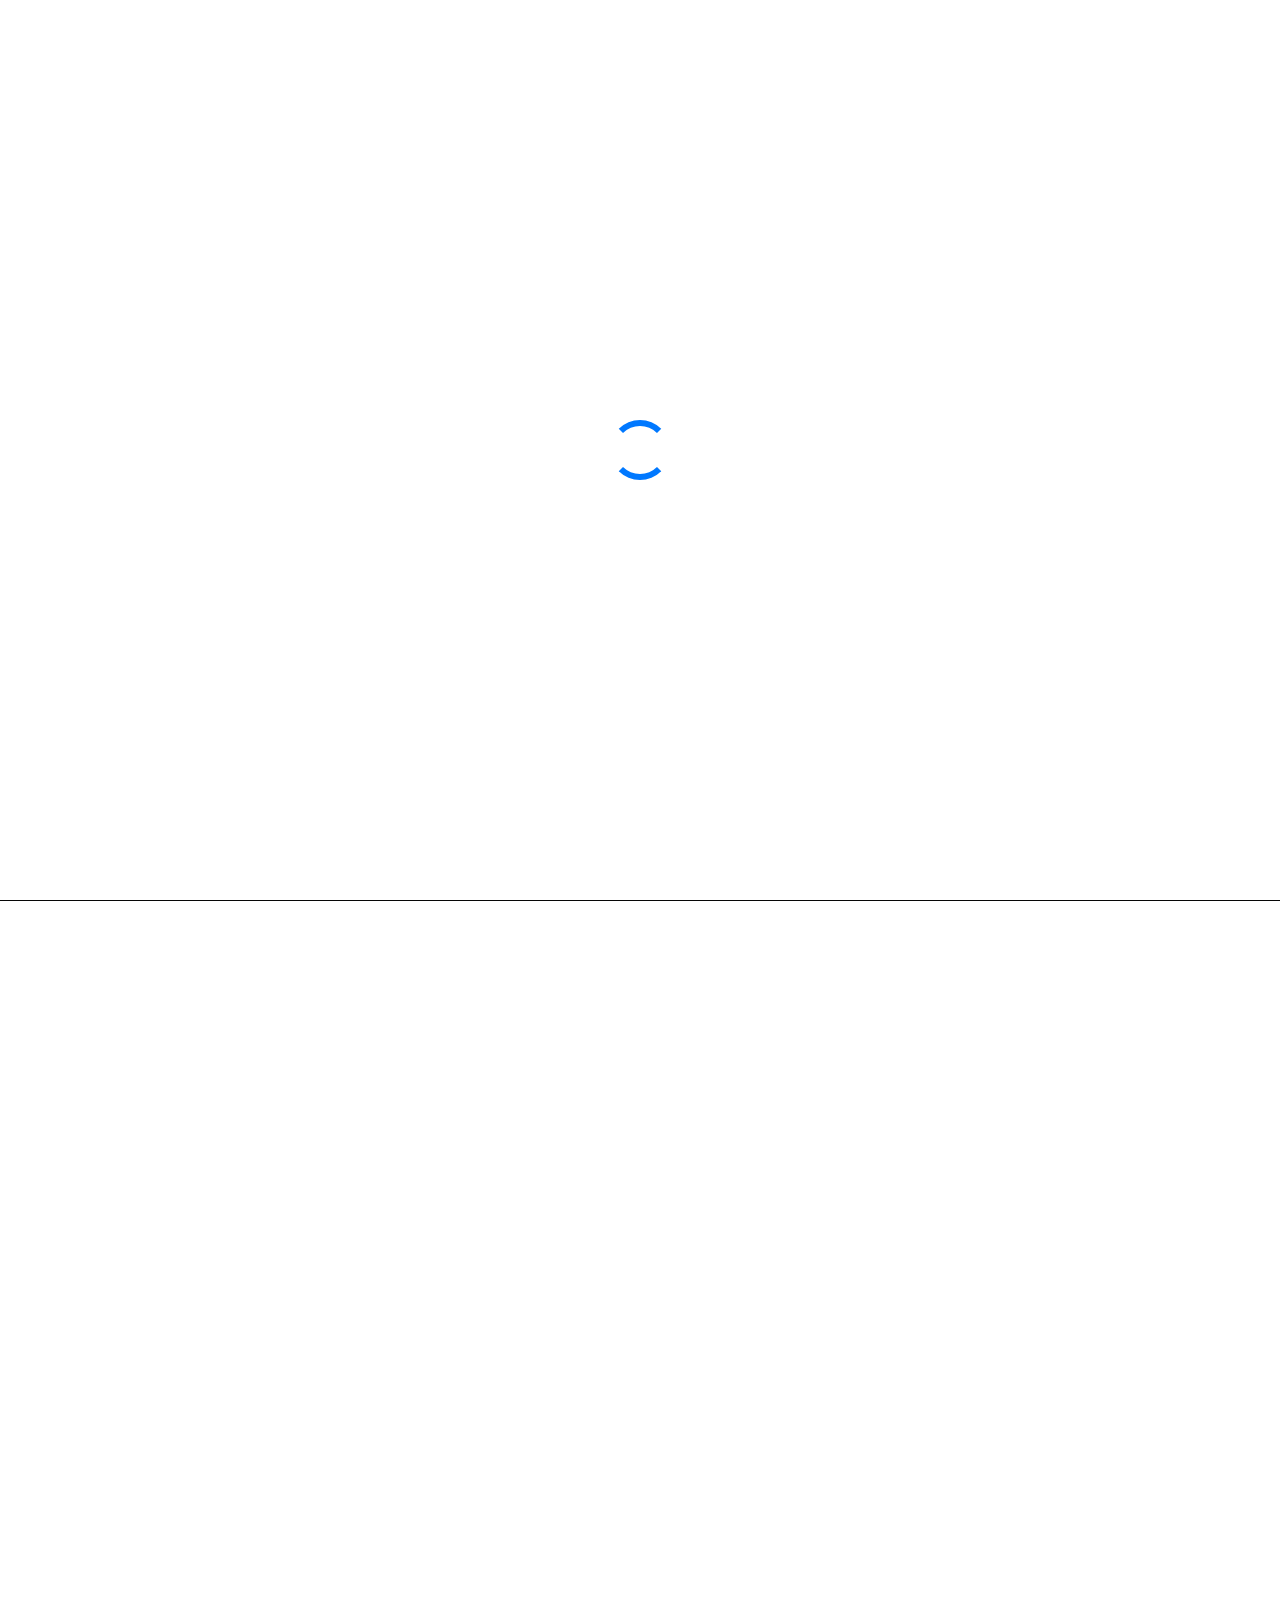
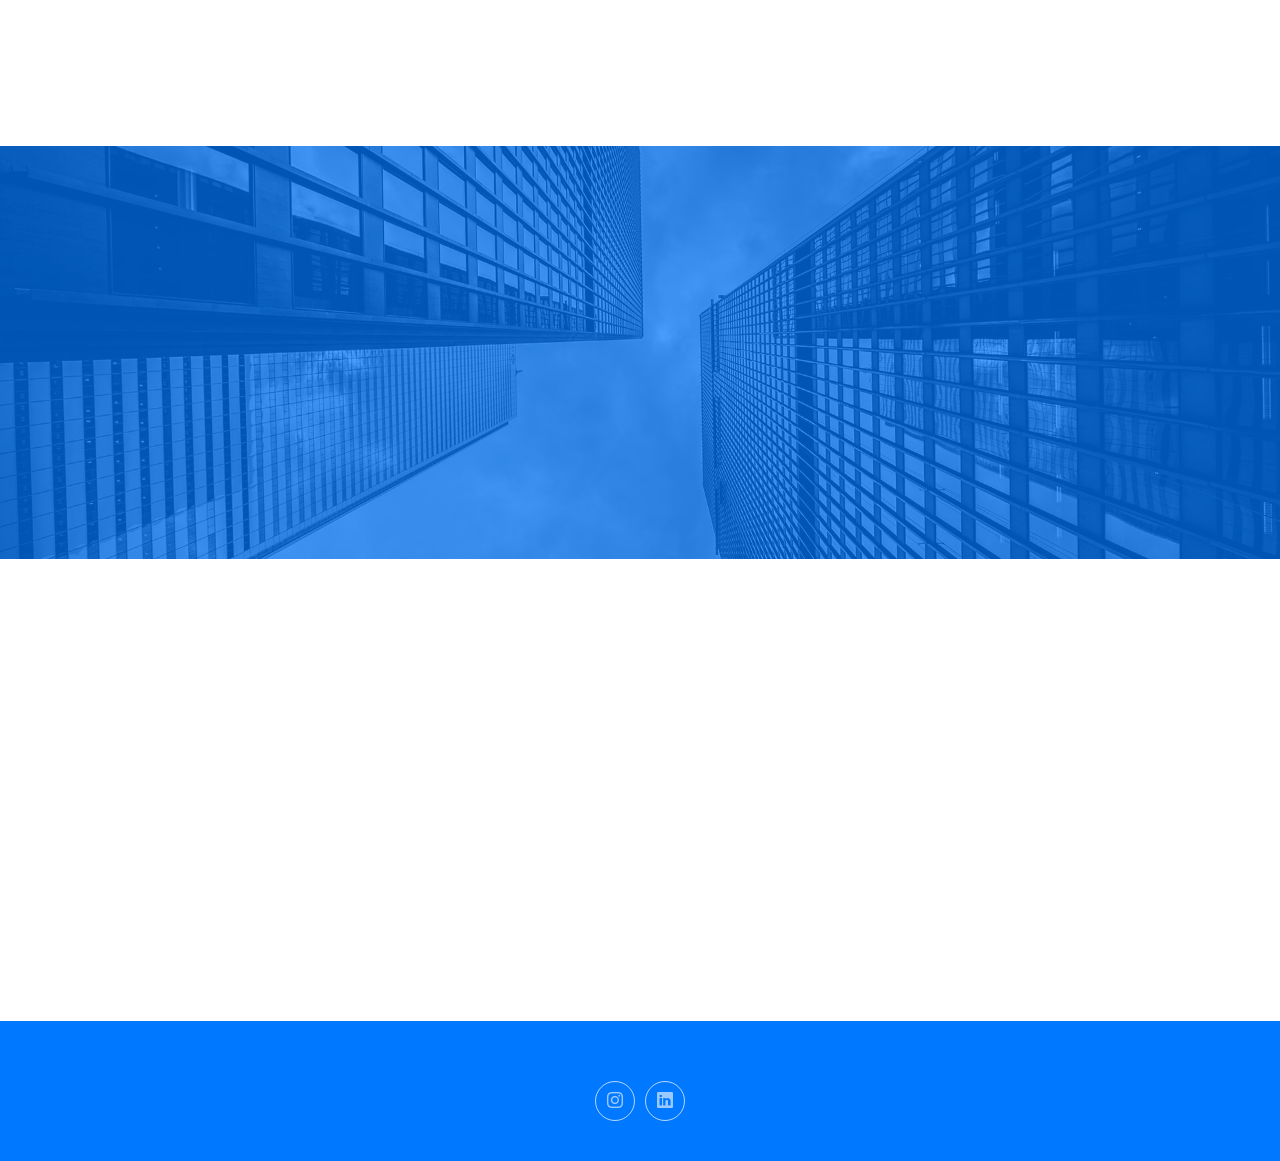
==== index.html @ 838d11ae "initial commit" ====
<!DOCTYPE html>
<html lang="en">

<style>
  .justified {
    text-align: justify;
  }
</style>


  <head>
    <meta charset="utf-8" />
    <meta content="width=device-width, initial-scale=1.0" name="viewport" />
    <title>Home - Website Portofolio </title>
    <meta name="description" content="" />
    <meta name="keywords" content="" />

    <!-- Favicons -->
    <link href="assets/img/favicon.png" rel="icon" />
    <link href="assets/img/apple-touch-icon.png" rel="apple-touch-icon" />

    <!-- Fonts -->
    <link href="https://fonts.googleapis.com" rel="preconnect" />
    <link href="https://fonts.gstatic.com" rel="preconnect" crossorigin />
    <link
      href="https://fonts.googleapis.com/css2?family=Roboto:ital,wght@0,100;0,300;0,400;0,500;0,700;0,900;1,100;1,300;1,400;1,500;1,700;1,900&family=Poppins:ital,wght@0,100;0,200;0,300;0,400;0,500;0,600;0,700;0,800;0,900;1,100;1,200;1,300;1,400;1,500;1,600;1,700;1,800;1,900&family=Raleway:ital,wght@0,100;0,200;0,300;0,400;0,500;0,600;0,700;0,800;0,900;1,100;1,200;1,300;1,400;1,500;1,600;1,700;1,800;1,900&display=swap"
      rel="stylesheet"
    />

    <!-- Vendor CSS Files -->
    <link
      href="assets/vendor/bootstrap/css/bootstrap.min.css"
      rel="stylesheet"
    />
    <link
      href="assets/vendor/bootstrap-icons/bootstrap-icons.css"
      rel="stylesheet"
    />
    <link href="assets/vendor/aos/aos.css" rel="stylesheet" />
    <link
      href="assets/vendor/glightbox/css/glightbox.min.css"
      rel="stylesheet"
    />
    <link href="assets/vendor/swiper/swiper-bundle.min.css" rel="stylesheet" />

    <!-- Main CSS File -->
    <link href="assets/css/main.css" rel="stylesheet" />

  </head>

  <body class="index-page">
    <header id="header" class="header d-flex align-items-center sticky-top">
      <div
        class="container-fluid container-xl position-relative d-flex align-items-center justify-content-between"
      >
        <a href="index.html" class="logo d-flex align-items-center">
          <!-- Uncomment the line below if you also wish to use an image logo -->
          <!-- <img src="assets/img/logo.png" alt=""> -->
          <h1 class="sitename">HAKIM</h1>
        </a>

        <nav id="navmenu" class="navmenu">
          <ul>
            <li>
              <a href="#hero" class="active">Home<br /></a>
            </li>
            <li><a href="#about">About</a></li>
            <li><a href="#services">Project</a></li>
            <li><a href="#portfolio">Certification</a></li>
            
            <li><a href="#contact">Contact</a></li>
          </ul>
          <i class="mobile-nav-toggle d-xl-none bi bi-list"></i>
        </nav>
      </div>
    </header>

    <main class="main">
      <!-- Hero Section -->
      <section id="hero" class="hero section dark-background">
        <img src="assets/img/hero-img.jpg" alt="" data-aos="fade-in" />

        <div
          class="container d-flex flex-column align-items-center justify-content-center text-center"
          data-aos="fade-up"
          data-aos-delay="100"
        >
          <h2>I am Lukmanul Hakim</h2>
          <p>
            <span
              class="typed"
              data-typed-items="IT Auditor, IT Governance, IT Compliance, IT Pentester"
            ></span>
          </p>
        </div>
      </section>
      <!-- /Hero Section -->

      <!-- About Section -->
      <section id="about" class="about section">
        <div class="container" data-aos="fade-up" data-aos-delay="100">
          <div class="row gy-4">
            <div class="col-md-6">
              <div class="row justify-content-between gy-4">
                <div class="col-lg-5">
                  <img
                    src="assets/img/profile-img.jpg"
                    class="img-fluid"
                    alt=""
                  />
                </div>
                <div class="col-lg-7 about-info">
                  <p><strong>Name: </strong> <span>Lukmanul Hakim</span></p>
                  <p>
                    <strong>Profile: </strong> <span>IT Auditor</span>
                  </p>
                  <p>
                    <strong>Email: </strong> <span>lukmanul160@gmail.com</span>
                  </p>
                  <p><strong>Phone: </strong> <span>(+62) 853-2055-3509</span></p>
                </div>
              </div>

              <div class="skills-content skills-animation">
                <h5>Skills</h5>

                <div class="progress">
                  <span class="skill"
                    ><span>IT Auditor</span> <i class="val">95%</i></span
                  >
                  <div class="progress-bar-wrap">
                    <div
                      class="progress-bar"
                      role="progressbar"
                      aria-valuenow="95"
                      aria-valuemin="0"
                      aria-valuemax="95"
                    ></div>
                  </div>
                </div>
                <!-- End Skills Item -->

                <div class="progress">
                  <span class="skill"
                    ><span>IT Compliance</span> <i class="val">90%</i></span
                  >
                  <div class="progress-bar-wrap">
                    <div
                      class="progress-bar"
                      role="progressbar"
                      aria-valuenow="90"
                      aria-valuemin="0"
                      aria-valuemax="100"
                    ></div>
                  </div>
                </div>
                <!-- End Skills Item -->

                <div class="progress">
                  <span class="skill"
                    ><span>Application SDLC</span> <i class="val">85%</i></span
                  >
                  <div class="progress-bar-wrap">
                    <div
                      class="progress-bar"
                      role="progressbar"
                      aria-valuenow="85"
                      aria-valuemin="0"
                      aria-valuemax="100"
                    ></div>
                  </div>
                </div>
                <!-- End Skills Item -->
                <div class="progress">
                  <span class="skill"><span>Vuln & Risk assessment</span> <i class="val">75%</i></span>
                  <div class="progress-bar-wrap">
                    <div class="progress-bar" role="progressbar" aria-valuenow="75" aria-valuemin="0" aria-valuemax="100"></div>
                  </div>
                </div>
                <!-- End Skills Item -->
                <div class="progress">
                  <span class="skill"
                    ><span>Application Testing & Pentest</span> <i class="val">70%</i></span
                  >
                  <div class="progress-bar-wrap">
                    <div
                      class="progress-bar"
                      role="progressbar"
                      aria-valuenow="55"
                      aria-valuemin="0"
                      aria-valuemax="100"
                    ></div>
                  </div>
                </div>
                <!-- End Skills Item -->
              </div>
            </div>

            <div class="col-md-6">
              <div class="about-me">
                <h4>About me</h4>
                <p class="justified">
                  As an IT Auditor with over 2 years of experience at BRI Multifinance, I have had the opportunity to gain hands-on
                  experience in assessing the organization's IT systems, processes, and controls. I possess a solid foundation in IT
                  auditing principles and practices and am well-versed in industry standards and best practices, including ISO 27001,
                  COBIT, and NIST frameworks.
                </p>
                <p class="justified">
            I have developed strong analytical skills that enable me to identify vulnerabilities and recommend effective solutions
            to enhance the security and efficiency of IT operations. My ability to communicate complex
            technical concepts to non-technical stakeholders has been instrumental in fostering collaboration across departments and
            driving continuous improvement initiatives. I am committed to staying updated with emerging technologies and trends in
            the IT audit field to provide valuable insights that support organizational objectives.
                </p>

              </div>
            </div>
          </div>
        </div>
      </section>
      <!-- /About Section -->

      <!-- Resume Section -->
      <section id="resume" class="resume section">
        <!-- Section Title -->
        <div class="container section-title" data-aos="fade-up">
          <h2>Resume</h2>
          <p>
            List of Summary, Education, and Professional Experience 
          </p>
        </div>
        <!-- End Section Title -->

        <div class="container">
          <div class="row">
            <div class="col-lg-6" data-aos="fade-up" data-aos-delay="100">
              <h3 class="resume-title">Sumary</h3>

              <div class="resume-item pb-0">
                <h4>Lukmanul Hakim</h4>
                <p>
                  <em
                    >Detail-oriented and results-driven IT Auditor with over 2 years of experience in assessing and enhancing IT systems,
                    processes, and controls. Proficient in applying IT auditing principles and industry standards, including ISO 27001,
                    COBIT, and NIST frameworks, to ensure compliance and security..</em
                  >
                </p>
                <ul>
                  <li>Mampang Prampatan, South Jakarta</li>
                  <li>(+62) 853-2055-3509</li>
                  <li>lukmanul160@gmail.com</li>
                </ul>
              </div>
              <!-- Edn Resume Item -->

              <h3 class="resume-title">Education</h3>
              <div class="resume-item">
                <h4>Computer Science &amp; Information System</h4>
                <h5>2018 - 2022</h5>
                <p><em>Sriwijaya University, Palembang</em></p>
                <p>
                Graduated with cum laude honors with a GPA of 3.65/4 in under 4 years with a thesis titled "Evaluation of the Acceptance
                of Basic Education Data Information System Using the Unified Theory of Acceptance and Use of Technology Method at Junior
                High School in the Department of Education and Culture of Muara Enim Regency," explaining the acceptance of information
                technology in an institution/company
                </p>
              </div>
              <!-- Edn Resume Item -->

              <div class="resume-item">
                <h4>High School &amp; Natural Sciences</h4>
                <h5>2014 - 2017</h5>
                <p><em>SMAN 1 Muara Enim, Sumatera Selatan</em></p>
                <p>
                  Graduated successfully and completed the national examination .

                </p>
              </div>
              <!-- Edn Resume Item -->
            </div>

            <div class="col-lg-6" data-aos="fade-up" data-aos-delay="200">
              <h3 class="resume-title">Professional Experience</h3>
              <div class="resume-item">
                <h4>IT Auditor</h4>
                <h5>2022 - Present</h5>
                <p><em>Menara Brillian, South Jakarta,Indonesia </em></p>
                <ul>
                  <li>
                    Conducting audits of the organization's IT systems, applications and infrastructure.
                  </li>
                  <li>
                    Evaluate the effectiveness of IT controls and security measures to protect data and systems organization.
                  </li>
                  <li>
                    Identify and assess the risks associated with the organization's IT environment and create
                    recommendations for improvement to reduce these risks.
                  </li>
                  <li>
                  Prepare audit reports and present findings and recommendations to senior management and other
                  stakeholders.
                  </li>
                  <li>
                  Monitor and track implementation of recommended fixes and follow up on problems unresolved
                  </li>
                </ul>
              </div>
              <!-- Edn Resume Item -->

              <div class="resume-item">
                <h4>IT Support(Intern), Department of Education of Palembang Province</h4>
                <h5>August 2021 – September 2021</h5>
                <p><em>Stepping Stone Advertising, New York, NY</em></p>
                <ul>
                  <li>
                    Perform support related to assistance related to information systems.
                  </li>
                  <li>
                  Perform support related to updating data and data analysis.
                  </li>
                  <li>
                    Conduct analysis and recap data on school reports and make initial plans for news website at the education office of South Sumatra Province for the needs of the final internship
                    project
                  </li>

                </ul>
              </div>
              <!-- Edn Resume Item -->
            </div>
          </div>
        </div>
      </section>
      <!-- /Resume Section -->

      <!-- Services Section -->
      <section id="services" class="services section">
        <!-- Section Title -->
        <div class="container section-title" data-aos="fade-up">
          <h2>Resume Project </h2>
          <p>
            Resume Project in Professional Experience sample
          </p>
        </div>
        <!-- End Section Title -->

        <div class="container">
          <div class="row gy-4">
            <div
              class="col-lg-4 col-md-6"
              data-aos="fade-up"
              data-aos-delay="100"
            >
              <div class="service-item position-relative">
                <div class="icon">
                  <i class="bi bi-activity"></i>
                </div>
                <a href="#" class="stretched-link">
                  <h3>IT Application SDLC Audit</h3>
                </a>
                <p>
                  IT Application SDLC Audit involves evaluating documentation across all phases of the Software Development Life Cycle,
                  including planning, design, development, testing, and implementation. 
                </p>
              </div>
            </div>
            <!-- End Service Item -->

            <div
              class="col-lg-4 col-md-6"
              data-aos="fade-up"
              data-aos-delay="200"
            >
              <div class="service-item position-relative">
                <div class="icon">
                  <i class="bi bi-broadcast"></i>
                </div>
                <a href="#" class="stretched-link">
                  <h3>ISO 27001 Audit</h3>
                </a>
                <p>
                  ISO 27001 Audit is a systematic evaluation of an organization's Information Security Management System (ISMS) to ensure
                  compliance with the ISO 27001 standard.
                </p>
              </div>
            </div>
            <!-- End Service Item -->

            <div
              class="col-lg-4 col-md-6"
              data-aos="fade-up"
              data-aos-delay="300"
            >
              <div class="service-item position-relative">
                <div class="icon">
                  <i class="bi bi-easel"></i>
                </div>
                <a href="#" class="stretched-link">
                  <h3>Cobit 2019 assessment</h3>
                </a>
                <p>
                  COBIT 2019 is a framework for developing, implementing, monitoring, and improving enterprise governance and management
                  of information and technology (I&T).
                </p>
              </div>
            </div>
            <!-- End Service Item -->

            <div
              class="col-lg-4 col-md-6"
              data-aos="fade-up"
              data-aos-delay="400"
            >
              <div class="service-item position-relative">
                <div class="icon">
                  <i class="bi bi-bounding-box-circles"></i>
                </div>
                <a href="#" class="stretched-link">
                  <h3>Review UU No. 27 Tahun 2022</h3>
                </a>
                <p>
                  Law No. 27 of 2022, also known as the Personal Data Protection Law (PDP Law), establishes a comprehensive framework for
                  the protection of personal data in Indonesia. It aims to safeguard individuals' personal information and regulate data
                  processing activities by businesses and organizations.
                </p>
                <a href="#" class="stretched-link"></a>
              </div>
            </div>
            <!-- End Service Item -->

            <div
              class="col-lg-4 col-md-6"
              data-aos="fade-up"
              data-aos-delay="500"
            >
              <div class="service-item position-relative">
                <div class="icon">
                  <i class="bi bi-calendar4-week"></i>
                </div>
                <a href="#" class="stretched-link">
                  <h3>IT Busines Aligment & Improvment</h3>
                </a>
                <p>
                  strategic process of ensuring that an organization's information technology (IT) initiatives and resources are closely
                  aligned with its business goals and objectives.
                </p>
                <a href="#" class="stretched-link"></a>
              </div>
            </div>
            <!-- End Service Item -->

            <div
              class="col-lg-4 col-md-6"
              data-aos="fade-up"
              data-aos-delay="600"
            >
              <div class="service-item position-relative">
                <div class="icon">
                  <i class="bi bi-chat-square-text"></i>
                </div>
                <a href="#" class="stretched-link">
                  <h3>Procurement and Asset Management </h3>
                </a>
                <p>
                  processes and practices involved in acquiring goods and services, as well as managing an organization's assets
                  throughout their lifecycle.
                </p>
                <a href="#" class="stretched-link"></a>
              </div>
            </div>
            <!-- End Service Item -->
          </div>
        </div>
      </section>
      <!-- /Services Section -->

    

      <!-- Portfolio Section -->
      <section id="portfolio" class="portfolio section">
        <!-- Section Title -->
        <div class="container section-title" data-aos="fade-up">
          <h2>CERTIFIED</h2>
          <p>
            Has Complated and Successed Get Certified By.
          </p>
        </div>
        <!-- End Section Title -->

        <div class="container">
          <div
            class="isotope-layout"
          >
            <!-- End Portfolio Filters -->

            <div
              class="row gy-4 isotope-container"
              data-aos="fade-up"
              data-aos-delay="200"
            >
              <div
                class="col-lg-4 col-md-6 portfolio-item isotope-item filter-app"
              >
                <img
                  src="assets/img/portfolio/bsi.jpg"
                  class="img-fluid"
                  alt=""
                />
                <div class="portfolio-info">
                  <h4>Certified ISO 27001 Lead Auditor</h4>
                  <a
                    href="assets/img/portfolio/bsi.jpg"
                    data-gallery="portfolio-gallery-app"
                    class="glightbox preview-link"
                    ><i class="bi bi-zoom-in"></i
                  ></a>
                </div>
              </div>
              <!-- End Portfolio Item -->

              <div
                class="col-lg-4 col-md-6 portfolio-item isotope-item filter-product"
              >
                <img
                  src="assets/img/portfolio/CCNA.JPG"
                  class="img-fluid"
                  alt=""
                />
                <div class="portfolio-info">
                  <h4>CCNA CyberOPS</h4>
                  <a
                    href="assets/img/portfolio/CCNA.JPG"
                    data-gallery="portfolio-gallery-product"
                    class="glightbox preview-link"
                    ><i class="bi bi-zoom-in "></i
                  >
                </div>
              </div>
              <!-- End Portfolio Item -->

              <div
                class="col-lg-4 col-md-6 portfolio-item isotope-item filter-branding"
              >
                <img
                  src="assets/img/portfolio/cobit.JPG"
                  class="img-fluid"
                  alt=""
                />
                <div class="portfolio-info">
                  <h4>COBIT 2019 Foundation</h4>
                  <a
                    href="assets/img/portfolio/cobit.JPG"
                    data-gallery="portfolio-gallery-branding"
                    class="glightbox preview-link"
                    ><i class="bi bi-zoom-in"></i
                  ></a>
                </div>
              </div>
              <!-- End Portfolio Item -->

              <div
                class="col-lg-4 col-md-6 portfolio-item isotope-item filter-books"
              >
                <img
                  src="assets/img/portfolio/acp.jpg"
                  class="img-fluid"
                  alt=""
                />
                <div class="portfolio-info">
                  <h4>Alibaba Cloud Professional Big Data</h4>
                  <a
                    href="assets/img/portfolio/acp.jpg"
                    data-gallery="portfolio-gallery-book"
                    class="glightbox preview-link"
                    ><i class="bi bi-zoom-in"></i
                  ></a>
                </div>
              </div>
              <!-- End Portfolio Item -->

              <div
                class="col-lg-4 col-md-6 portfolio-item isotope-item filter-app"
              >
                <img
                  src="assets/img/portfolio/aca.jpg"
                  class="img-fluid"
                  alt=""
                />
                <div class="portfolio-info">
                  <h4>Alibaba Cloud Associate Big Data</h4>
                  <a
                    href="assets/img/portfolio/aca.jpg"
                    data-gallery="portfolio-gallery-app"
                    class="glightbox preview-link"
                    ><i class="bi bi-zoom-in"></i
                  ></a>
                </div>
              </div>
              <!-- End Portfolio Item -->

              <div
                class="col-lg-4 col-md-6 portfolio-item isotope-item filter-product"
              >
                <img
                  src="assets/img/portfolio/aca2.png"
                  class="img-fluid"
                  alt=""
                />
                <div class="portfolio-info">
                  <h4>Alibaba Cloud Associate</h4>
                  <a
                    href="assets/img/portfolio/aca2.png"
                    data-gallery="portfolio-gallery-product"
                    class="glightbox preview-link"
                    ><i class="bi bi-zoom-in"></i
                  ></a>
                </div>
              </div>
              <!-- End Portfolio Item -->


            </div>
            <!-- End Portfolio Container -->
          </div>
        </div>
      </section>
      <!-- /Portfolio Section -->

      

      <!-- Testimonials Section -->
      
      <section id="testimonials" class="testimonials section accent-background">
        
        <img
          src="assets/img/testimonials-bg.jpg"
          class="testimonials-bg"
          alt=""
        />

        <div class="container" data-aos="fade-up" data-aos-delay="100">
          <div class="swiper init-swiper">
            <script type="application/json" class="swiper-config">
              {
                "loop": true,
                "speed": 600,
                "autoplay": {
                  "delay": 5000
                },
                "slidesPerView": "auto",
                "pagination": {
                  "el": ".swiper-pagination",
                  "type": "bullets",
                  "clickable": true
                }
              }
            </script>
            <div class="swiper-wrapper">
              <div class="swiper-slide">
                <div class="testimonial-item">
                  <img
                    src="assets/img/testimonials/testimonials-1.jpg"
                    class="testimonial-img"
                    alt=""
                  />
                  <h3>Rodhi Robbani</h3>
                  <h4>IT Auditor &amp; BRI Multifinance</h4>
                  <div class="stars">
                    <i class="bi bi-star-fill"></i
                    ><i class="bi bi-star-fill"></i
                    ><i class="bi bi-star-fill"></i
                    ><i class="bi bi-star-fill"></i
                    ><i class="bi bi-star-fill"></i>
                  </div>
                  <p>
                    <i class="bi bi-quote quote-icon-left"></i>
                    <span
                      >
                      his IT audit and application testing skills are a cornerstone of our organization's technology strategy. Your passion
                      for ensuring the highest standards of security and functionality is truly commendable, and we are fortunate to have you
                      as a valuable member of our team. Keep up the outstanding work!</span
                    >
                    <i class="bi bi-quote quote-icon-right"></i>
                  </p>
                </div>
              </div>
              <!-- End testimonial item -->

              <div class="swiper-slide">
                <div class="testimonial-item">
                  <img
                    src="assets/img/testimonials/testimonials-1.jpg"
                    class="testimonial-img"
                    alt=""
                  />
                  <h3>Stephanie Debora</h3>
                  <h4>Ex IT Auditor BRI Finance</h4>
                  <div class="stars">
                    <i class="bi bi-star-fill"></i
                    ><i class="bi bi-star-fill"></i
                    ><i class="bi bi-star-fill"></i
                    ><i class="bi bi-star-fill"></i
                    ><i class="bi bi-star-fill"></i>
                  </div>
                  <p>
                    <i class="bi bi-quote quote-icon-left"></i>
                    <span
                      >Lukmanul is a good and diligent colleague. He demonstrates high integrity in his work and is skilled in the audit
                      process, particularly in IT audits.</span
                    >
                    <i class="bi bi-quote quote-icon-right"></i>
                  </p>
                </div>
              </div>
              <!-- End testimonial item -->

            
            </div>
            <div class="swiper-pagination"></div>
          </div>
        </div>
      </section>
      <!-- /Testimonials Section -->

      <!-- Contact Section -->
      <section id="contact" class="contact section">
        <!-- Section Title -->
        <div class="container section-title" data-aos="fade-up">
          <h2>Contact</h2>
          <p>
          If you are looking for an IT Auditor who is passionate about technology, cybersecurity, and risk management and has a
          proven track record of delivering high-quality audit work, please do not hesitate to reach out to me.
          </p>
        </div>
        <!-- End Section Title -->

        <div class="container" data-aos="fade-up" data-aos-delay="100">
          <div class="info-wrap" data-aos="fade-up" data-aos-delay="200">
            <div class="row gy-5">
              <div class="col-lg-4">
                <div class="info-item d-flex align-items-center">
                  <i class="bi bi-geo-alt flex-shrink-0"></i>
                  <div>
                    <h3>Address</h3>
                    <p>Mampang Prampatan, South Jakarta, Indonesia</p>
                  </div>
                </div>
              </div>
              <!-- End Info Item -->

              <div class="col-lg-4">
                <div class="info-item d-flex align-items-center">
                  <i class="bi bi-telephone flex-shrink-0"></i>
                  <div>
                    <h3>Call Us</h3>
                    <p>+62 853-2055-3509</p>
                  </div>
                </div>
              </div>
              <!-- End Info Item -->

              <div class="col-lg-4">
                <div class="info-item d-flex align-items-center">
                  <i class="bi bi-envelope flex-shrink-0"></i>
                  <div>
                    <h3>Email Us</h3>
                    <p>lukmanul160@gmail.com</p>
                  </div>
                </div>
              </div>
              <!-- End Info Item -->
            </div>
          </div>

        
        </div>
      </section>
      <!-- /Contact Section -->
    </main>

    <footer id="footer" class="footer accent-background">
      <div class="container">
        <div class="copyright text-center">
        </div>
        <div class="social-links d-flex justify-content-center">
          <a href="https://www.instagram.com/lukmanul1600/"><i class="bi bi-instagram"></i></a>
          <a href="https://www.linkedin.com/in/lukmanul160/"><i class="bi bi-linkedin"></i></a>
        </div>
        
      </div>
    </footer>

    <!-- Scroll Top -->
    <a
      href="#"
      id="scroll-top"
      class="scroll-top d-flex align-items-center justify-content-center"
      ><i class="bi bi-arrow-up-short"></i
    ></a>

    <!-- Preloader -->
    <div id="preloader"></div>

    <!-- Vendor JS Files -->
    <script src="assets/vendor/bootstrap/js/bootstrap.bundle.min.js"></script>
    <script src="assets/vendor/php-email-form/validate.js"></script>
    <script src="assets/vendor/aos/aos.js"></script>
    <script src="assets/vendor/typed.js/typed.umd.js"></script>
    <script src="assets/vendor/waypoints/noframework.waypoints.js"></script>
    <script src="assets/vendor/purecounter/purecounter_vanilla.js"></script>
    <script src="assets/vendor/glightbox/js/glightbox.min.js"></script>
    <script src="assets/vendor/imagesloaded/imagesloaded.pkgd.min.js"></script>
    <script src="assets/vendor/isotope-layout/isotope.pkgd.min.js"></script>
    <script src="assets/vendor/swiper/swiper-bundle.min.js"></script>

    <!-- Main JS File -->
    <script src="assets/js/main.js"></script>
  </body>
</html>
---- assets/css/main.css ----
/**
* Template Name: DevFolio
* Template URL: https://bootstrapmade.com/devfolio-bootstrap-portfolio-html-template/
* Updated: Aug 07 2024 with Bootstrap v5.3.3
* Author: BootstrapMade.com
* License: https://bootstrapmade.com/license/
*/

/*--------------------------------------------------------------
# Font & Color Variables
# Help: https://bootstrapmade.com/color-system/
--------------------------------------------------------------*/
/* Fonts */
:root {
  --default-font: "Roboto",  system-ui, -apple-system, "Segoe UI", Roboto, "Helvetica Neue", Arial, "Noto Sans", "Liberation Sans", sans-serif, "Apple Color Emoji", "Segoe UI Emoji", "Segoe UI Symbol", "Noto Color Emoji";
  --heading-font: "Raleway",  sans-serif;
  --nav-font: "Poppins",  sans-serif;
}

/* Global Colors - The following color variables are used throughout the website. Updating them here will change the color scheme of the entire website */
:root { 
  --background-color: #ffffff; /* Background color for the entire website, including individual sections */
  --default-color: #4e4e4e; /* Default color used for the majority of the text content across the entire website */
  --heading-color: #0a090f; /* Color for headings, subheadings and title throughout the website */
  --accent-color: #0078ff; /* Accent color that represents your brand on the website. It's used for buttons, links, and other elements that need to stand out */
  --surface-color: #ffffff; /* The surface color is used as a background of boxed elements within sections, such as cards, icon boxes, or other elements that require a visual separation from the global background. */
  --contrast-color: #ffffff; /* Contrast color for text, ensuring readability against backgrounds of accent, heading, or default colors. */
}

/* Nav Menu Colors - The following color variables are used specifically for the navigation menu. They are separate from the global colors to allow for more customization options */
:root {
  --nav-color: #ffffff;  /* The default color of the main navmenu links */
  --nav-hover-color: #ffffff; /* Applied to main navmenu links when they are hovered over or active */
  --nav-mobile-background-color: #ffffff; /* Used as the background color for mobile navigation menu */
  --nav-dropdown-background-color: #ffffff; /* Used as the background color for dropdown items that appear when hovering over primary navigation items */
  --nav-dropdown-color: #212529; /* Used for navigation links of the dropdown items in the navigation menu. */
  --nav-dropdown-hover-color: #0078ff; /* Similar to --nav-hover-color, this color is applied to dropdown navigation links when they are hovered over. */
}

/* Color Presets - These classes override global colors when applied to any section or element, providing reuse of the sam color scheme. */

.light-background {
  --background-color: #f9f9f9;
  --surface-color: #ffffff;
}

.dark-background {
  --background-color: #060606;
  --default-color: #ffffff;
  --heading-color: #ffffff;
  --surface-color: #252525;
  --contrast-color: #ffffff;
}

.accent-background {
  --background-color: #0078ff;
  --default-color: #ffffff;
  --heading-color: #ffffff;
  --accent-color: #ffffff;
  --surface-color: #3393ff;
  --contrast-color: #ffffff;
}

/* Smooth scroll */
:root {
  scroll-behavior: smooth;
}

/*--------------------------------------------------------------
# General Styling & Shared Classes
--------------------------------------------------------------*/
body {
  color: var(--default-color);
  background-color: var(--background-color);
  font-family: var(--default-font);
}

a {
  color: var(--accent-color);
  text-decoration: none;
  transition: 0.3s;
}

a:hover {
  color: color-mix(in srgb, var(--accent-color), transparent 25%);
  text-decoration: none;
}

h1,
h2,
h3,
h4,
h5,
h6 {
  color: var(--heading-color);
  font-family: var(--heading-font);
}

/* PHP Email Form Messages
------------------------------*/
.php-email-form .error-message {
  display: none;
  background: #df1529;
  color: #ffffff;
  text-align: left;
  padding: 15px;
  margin-bottom: 24px;
  font-weight: 600;
}

.php-email-form .sent-message {
  display: none;
  color: #ffffff;
  background: #059652;
  text-align: center;
  padding: 15px;
  margin-bottom: 24px;
  font-weight: 600;
}

.php-email-form .loading {
  display: none;
  background: var(--surface-color);
  text-align: center;
  padding: 15px;
  margin-bottom: 24px;
}

.php-email-form .loading:before {
  content: "";
  display: inline-block;
  border-radius: 50%;
  width: 24px;
  height: 24px;
  margin: 0 10px -6px 0;
  border: 3px solid var(--accent-color);
  border-top-color: var(--surface-color);
  animation: php-email-form-loading 1s linear infinite;
}

@keyframes php-email-form-loading {
  0% {
    transform: rotate(0deg);
  }

  100% {
    transform: rotate(360deg);
  }
}

/*--------------------------------------------------------------
# Global Header
--------------------------------------------------------------*/
.header {
  --background-color: #000000;
  --default-color: #ffffff;
  --heading-color: #ffffff;
  color: var(--default-color);
  background-color: var(--background-color);
  padding: 20px 0;
  transition: all 0.5s;
  z-index: 997;
}

.header .logo {
  line-height: 1;
}

.header .logo img {
  max-height: 32px;
  margin-right: 8px;
}

.header .logo h1 {
  font-size: 30px;
  margin: 0;
  font-weight: 700;
  color: var(--heading-color);
}

.scrolled .header {
  box-shadow: 0px 0 18px rgba(0, 0, 0, 0.1);
}

/*--------------------------------------------------------------
# Navigation Menu
--------------------------------------------------------------*/
/* Desktop Navigation */
@media (min-width: 1200px) {
  .navmenu {
    padding: 0;
  }

  .navmenu ul {
    margin: 0;
    padding: 0;
    display: flex;
    list-style: none;
    align-items: center;
  }

  .navmenu li {
    position: relative;
  }

  .navmenu>ul>li {
    white-space: nowrap;
    padding: 15px 14px;
  }

  .navmenu>ul>li:last-child {
    padding-right: 0;
  }

  .navmenu a,
  .navmenu a:focus {
    color: var(--nav-color);
    font-size: 15px;
    padding: 0 2px;
    font-family: var(--nav-font);
    font-weight: 400;
    display: flex;
    align-items: center;
    justify-content: space-between;
    white-space: nowrap;
    transition: 0.3s;
    position: relative;
  }

  .navmenu a i,
  .navmenu a:focus i {
    font-size: 12px;
    line-height: 0;
    margin-left: 5px;
    transition: 0.3s;
  }

  .navmenu>ul>li>a:before {
    content: "";
    position: absolute;
    width: 100%;
    height: 2px;
    bottom: -6px;
    left: 0;
    background-color: var(--nav-hover-color);
    visibility: hidden;
    width: 0px;
    transition: all 0.3s ease-in-out 0s;
  }

  .navmenu a:hover:before,
  .navmenu li:hover>a:before,
  .navmenu .active:before {
    visibility: visible;
    width: 100%;
  }

  .navmenu li:hover>a,
  .navmenu .active,
  .navmenu .active:focus {
    color: var(--nav-hover-color);
  }

  .navmenu .dropdown ul {
    margin: 0;
    padding: 10px 0;
    background: var(--nav-dropdown-background-color);
    display: block;
    position: absolute;
    visibility: hidden;
    left: 14px;
    top: 130%;
    opacity: 0;
    transition: 0.3s;
    border-radius: 4px;
    z-index: 99;
    box-shadow: 0px 0px 30px rgba(0, 0, 0, 0.1);
  }

  .navmenu .dropdown ul li {
    min-width: 200px;
  }

  .navmenu .dropdown ul a {
    padding: 10px 20px;
    font-size: 15px;
    text-transform: none;
    color: var(--nav-dropdown-color);
  }

  .navmenu .dropdown ul a i {
    font-size: 12px;
  }

  .navmenu .dropdown ul a:hover,
  .navmenu .dropdown ul .active:hover,
  .navmenu .dropdown ul li:hover>a {
    color: var(--nav-dropdown-hover-color);
  }

  .navmenu .dropdown:hover>ul {
    opacity: 1;
    top: 100%;
    visibility: visible;
  }

  .navmenu .dropdown .dropdown ul {
    top: 0;
    left: -90%;
    visibility: hidden;
  }

  .navmenu .dropdown .dropdown:hover>ul {
    opacity: 1;
    top: 0;
    left: -100%;
    visibility: visible;
  }
}

/* Mobile Navigation */
@media (max-width: 1199px) {
  .mobile-nav-toggle {
    color: var(--nav-color);
    font-size: 28px;
    line-height: 0;
    margin-right: 10px;
    cursor: pointer;
    transition: color 0.3s;
  }

  .navmenu {
    padding: 0;
    z-index: 9997;
  }

  .navmenu ul {
    display: none;
    list-style: none;
    position: absolute;
    inset: 60px 20px 20px 20px;
    padding: 10px 0;
    margin: 0;
    border-radius: 6px;
    background-color: var(--nav-mobile-background-color);
    border: 1px solid color-mix(in srgb, var(--default-color), transparent 90%);
    box-shadow: none;
    overflow-y: auto;
    transition: 0.3s;
    z-index: 9998;
  }

  .navmenu a,
  .navmenu a:focus {
    color: var(--nav-dropdown-color);
    padding: 10px 20px;
    font-family: var(--nav-font);
    font-size: 17px;
    font-weight: 500;
    display: flex;
    align-items: center;
    justify-content: space-between;
    white-space: nowrap;
    transition: 0.3s;
  }

  .navmenu a i,
  .navmenu a:focus i {
    font-size: 12px;
    line-height: 0;
    margin-left: 5px;
    width: 30px;
    height: 30px;
    display: flex;
    align-items: center;
    justify-content: center;
    border-radius: 50%;
    transition: 0.3s;
    background-color: color-mix(in srgb, var(--accent-color), transparent 90%);
  }

  .navmenu a i:hover,
  .navmenu a:focus i:hover {
    background-color: var(--accent-color);
    color: var(--contrast-color);
  }

  .navmenu a:hover,
  .navmenu .active,
  .navmenu .active:focus {
    color: var(--nav-dropdown-hover-color);
  }

  .navmenu .active i,
  .navmenu .active:focus i {
    background-color: var(--accent-color);
    color: var(--contrast-color);
    transform: rotate(180deg);
  }

  .navmenu .dropdown ul {
    position: static;
    display: none;
    z-index: 99;
    padding: 10px 0;
    margin: 10px 20px;
    background-color: var(--nav-dropdown-background-color);
    transition: all 0.5s ease-in-out;
  }

  .navmenu .dropdown ul ul {
    background-color: rgba(33, 37, 41, 0.1);
  }

  .navmenu .dropdown>.dropdown-active {
    display: block;
    background-color: rgba(33, 37, 41, 0.03);
  }

  .mobile-nav-active {
    overflow: hidden;
  }

  .mobile-nav-active .mobile-nav-toggle {
    color: #fff;
    position: absolute;
    font-size: 32px;
    top: 15px;
    right: 15px;
    margin-right: 0;
    z-index: 9999;
  }

  .mobile-nav-active .navmenu {
    position: fixed;
    overflow: hidden;
    inset: 0;
    background: rgba(33, 37, 41, 0.8);
    transition: 0.3s;
  }

  .mobile-nav-active .navmenu>ul {
    display: block;
  }
}

/*--------------------------------------------------------------
# Global Footer
--------------------------------------------------------------*/
.footer {
  color: var(--default-color);
  background-color: var(--background-color);
  font-size: 14px;
  padding: 40px 0;
  position: relative;
}

.footer .copyright p {
  margin-bottom: 0;
}

.footer .social-links {
  margin-top: 20px;
}

.footer .social-links a {
  display: flex;
  align-items: center;
  justify-content: center;
  width: 40px;
  height: 40px;
  border-radius: 50%;
  border: 1px solid color-mix(in srgb, var(--default-color), transparent 30%);
  font-size: 16px;
  color: color-mix(in srgb, var(--default-color), transparent 40%);
  margin: 0 5px;
  transition: 0.3s;
}

.footer .social-links a:hover {
  color: var(--default-color);
  border-color: var(--default-color);
}

.footer .credits {
  margin-top: 10px;
  font-size: 13px;
  text-align: center;
}

.footer .credits a {
  color: color-mix(in srgb, var(--default-color), transparent 30%);
}

/*--------------------------------------------------------------
# Preloader
--------------------------------------------------------------*/
#preloader {
  position: fixed;
  inset: 0;
  z-index: 999999;
  overflow: hidden;
  background: var(--background-color);
  transition: all 0.6s ease-out;
}

#preloader:before {
  content: "";
  position: fixed;
  top: calc(50% - 30px);
  left: calc(50% - 30px);
  border: 6px solid #ffffff;
  border-color: var(--accent-color) transparent var(--accent-color) transparent;
  border-radius: 50%;
  width: 60px;
  height: 60px;
  animation: animate-preloader 1.5s linear infinite;
}

@keyframes animate-preloader {
  0% {
    transform: rotate(0deg);
  }

  100% {
    transform: rotate(360deg);
  }
}

/*--------------------------------------------------------------
# Scroll Top Button
--------------------------------------------------------------*/
.scroll-top {
  position: fixed;
  visibility: hidden;
  opacity: 0;
  right: 15px;
  bottom: -15px;
  z-index: 99999;
  background-color: var(--accent-color);
  width: 44px;
  height: 44px;
  border-radius: 50px;
  transition: all 0.4s;
}

.scroll-top i {
  font-size: 24px;
  color: var(--contrast-color);
  line-height: 0;
}

.scroll-top:hover {
  background-color: color-mix(in srgb, var(--accent-color), transparent 20%);
  color: var(--contrast-color);
}

.scroll-top.active {
  visibility: visible;
  opacity: 1;
  bottom: 15px;
}

/*--------------------------------------------------------------
# Disable aos animation delay on mobile devices
--------------------------------------------------------------*/
@media screen and (max-width: 768px) {
  [data-aos-delay] {
    transition-delay: 0 !important;
  }
}

/*--------------------------------------------------------------
# Global Page Titles & Breadcrumbs
--------------------------------------------------------------*/
.page-title {
  --background-color: color-mix(in srgb, var(--default-color), transparent 96%);
  color: var(--default-color);
  background-color: var(--background-color);
  padding: 25px 0;
  position: relative;
}

.page-title h1 {
  font-size: 24px;
  font-weight: 700;
}

.page-title .breadcrumbs ol {
  display: flex;
  flex-wrap: wrap;
  list-style: none;
  padding: 0;
  margin: 0;
  font-size: 14px;
  font-weight: 400;
}

.page-title .breadcrumbs ol li+li {
  padding-left: 10px;
}

.page-title .breadcrumbs ol li+li::before {
  content: "/";
  display: inline-block;
  padding-right: 10px;
  color: color-mix(in srgb, var(--default-color), transparent 70%);
}

/*--------------------------------------------------------------
# Global Sections
--------------------------------------------------------------*/
section,
.section {
  color: var(--default-color);
  background-color: var(--background-color);
  padding: 60px 0;
  scroll-margin-top: 92px;
  overflow: clip;
}

@media (max-width: 1199px) {

  section,
  .section {
    scroll-margin-top: 76px;
  }
}

/*--------------------------------------------------------------
# Global Section Titles
--------------------------------------------------------------*/
.section-title {
  text-align: center;
  padding-bottom: 60px;
  position: relative;
}

.section-title h2 {
  font-size: 32px;
  font-weight: 700;
  margin-bottom: 20px;
  padding-bottom: 20px;
  position: relative;
}

.section-title h2:after {
  content: "";
  position: absolute;
  display: block;
  width: 50px;
  height: 3px;
  background: var(--accent-color);
  left: 0;
  right: 0;
  bottom: 0;
  margin: auto;
}

.section-title p {
  margin-bottom: 0;
}

/*--------------------------------------------------------------
# Hero Section
--------------------------------------------------------------*/
.hero {
  width: 100%;
  min-height: calc(100vh - 92px);
  position: relative;
  padding: 60px 0;
  display: flex;
  align-items: center;
  justify-content: center;
}

.hero img {
  position: absolute;
  inset: 0;
  display: block;
  width: 100%;
  height: 100%;
  object-fit: cover;
  z-index: 1;
}

.hero:before {
  content: "";
  background: color-mix(in srgb, var(--background-color), transparent 30%);
  position: absolute;
  inset: 0;
  z-index: 2;
}

.hero .container {
  position: relative;
  z-index: 3;
}

.hero h2 {
  margin: 0;
  font-size: 64px;
  font-weight: 700;
}

.hero p {
  margin: 5px 0 0 0;
  font-size: 36px;
  font-weight: 600;
}

.hero p span {
  letter-spacing: 1px;
}

@media (max-width: 768px) {
  .hero h2 {
    font-size: 32px;
  }

  .hero p {
    font-size: 20px;
  }
}

/*--------------------------------------------------------------
# About Section
--------------------------------------------------------------*/
.about .container {
  background-color: var(--surface-color);
  box-shadow: 0px 2px 15px rgba(0, 0, 0, 0.1);
  padding: 30px;
}

.about .skills-content h5 {
  font-size: 18px;
  font-weight: 700;
  margin: 30px 0 15px 0;
}

.about .progress {
  height: 36px;
  display: block;
  background: none;
  border-radius: 0;
  margin-top: 15px;
}

.about .progress .skill {
  color: var(--default-color);
  padding: 0;
  margin: 0 0 6px 0;
  text-transform: uppercase;
  display: block;
  font-weight: 600;
  font-family: var(--heading-font);
}

.about .progress .skill .val {
  float: right;
  font-style: normal;
}

.about .progress-bar-wrap {
  background: color-mix(in srgb, var(--default-color), transparent 90%);
  height: 10px;
}

.about .progress-bar {
  width: 1px;
  height: 10px;
  transition: 0.9s;
  background-color: var(--accent-color);
}

.about .about-me h4 {
  font-size: 28px;
  position: relative;
  padding-bottom: 10px;
  margin-bottom: 30px;
  font-weight: 700;
}

.about .about-me h4:after {
  content: "";
  position: absolute;
  display: block;
  width: 64px;
  height: 3px;
  background: var(--accent-color);
  left: 0;
  bottom: 0;
  margin: auto;
}

.about .about-me p {
  font-size: 18px;
}

/*--------------------------------------------------------------
# Resume Section
--------------------------------------------------------------*/
.resume .resume-title {
  color: var(--heading-color);
  font-size: 26px;
  font-weight: 700;
  margin-top: 20px;
  margin-bottom: 20px;
}

.resume .resume-item {
  padding: 0 0 20px 20px;
  margin-top: -2px;
  border-left: 2px solid var(--accent-color);
  position: relative;
}

.resume .resume-item h4 {
  line-height: 18px;
  font-size: 18px;
  font-weight: 600;
  text-transform: uppercase;
  color: color-mix(in srgb, var(--default-color), transparent 20%);
  margin-bottom: 10px;
}

.resume .resume-item h5 {
  font-size: 16px;
  padding: 5px 15px;
  display: inline-block;
  font-weight: 600;
  margin-bottom: 10px;
}

.resume .resume-item ul {
  padding-left: 20px;
}

.resume .resume-item ul li {
  padding-bottom: 10px;
}

.resume .resume-item:last-child {
  padding-bottom: 0;
}

.resume .resume-item::before {
  content: "";
  position: absolute;
  width: 16px;
  height: 16px;
  border-radius: 50px;
  left: -9px;
  top: 0;
  background: var(--background-color);
  border: 2px solid var(--accent-color);
}

/*--------------------------------------------------------------
# Services Section
--------------------------------------------------------------*/
.services .service-item {
  background-color: var(--surface-color);
  box-shadow: 0px 5px 90px 0px rgba(0, 0, 0, 0.1);
  padding: 60px 30px;
  transition: all ease-in-out 0.3s;
  border-radius: 18px;
  border-bottom: 5px solid var(--surface-color);
  height: 100%;
}

.services .service-item .icon {
  color: var(--contrast-color);
  background: var(--accent-color);
  margin: 0;
  width: 64px;
  height: 64px;
  border-radius: 50px;
  display: flex;
  align-items: center;
  justify-content: center;
  margin-bottom: 20px;
  font-size: 28px;
  transition: ease-in-out 0.3s;
}

.services .service-item h3 {
  font-weight: 700;
  margin: 10px 0 15px 0;
  font-size: 22px;
  transition: ease-in-out 0.3s;
}

.services .service-item p {
  line-height: 24px;
  font-size: 14px;
  margin-bottom: 0;
}

@media (min-width: 1365px) {
  .services .service-item:hover {
    transform: translateY(-10px);
    border-color: var(--accent-color);
  }

  .services .service-item:hover h3 {
    color: var(--accent-color);
  }
}

/*--------------------------------------------------------------
# Stats Section
--------------------------------------------------------------*/
.stats {
  position: relative;
  padding: 120px 0;
}

.stats img {
  position: absolute;
  inset: 0;
  display: block;
  width: 100%;
  height: 100%;
  object-fit: cover;
  z-index: 1;
}

.stats:before {
  content: "";
  background: color-mix(in srgb, var(--background-color), transparent 40%);
  position: absolute;
  inset: 0;
  z-index: 2;
}

.stats .container {
  position: relative;
  z-index: 3;
}

.stats .stats-item {
  padding: 30px;
  width: 100%;
}

.stats .stats-item span {
  font-size: 48px;
  display: block;
  color: var(--default-color);
  font-weight: 700;
}

.stats .stats-item p {
  padding: 0;
  margin: 0;
  font-family: var(--heading-font);
  font-size: 16px;
  font-weight: 700;
  color: color-mix(in srgb, var(--default-color), transparent 40%);
}

/*--------------------------------------------------------------
# Portfolio Section
--------------------------------------------------------------*/
.portfolio .portfolio-filters {
  padding: 0;
  margin: 0 auto 20px auto;
  list-style: none;
  text-align: center;
}

.portfolio .portfolio-filters li {
  cursor: pointer;
  display: inline-block;
  padding: 0;
  font-size: 16px;
  font-weight: 600;
  margin: 0 10px;
  line-height: 1;
  text-transform: uppercase;
  margin-bottom: 5px;
  transition: all 0.3s ease-in-out;
}

.portfolio .portfolio-filters li:hover,
.portfolio .portfolio-filters li.filter-active {
  color: var(--accent-color);
}

.portfolio .portfolio-filters li:first-child {
  margin-left: 0;
}

.portfolio .portfolio-filters li:last-child {
  margin-right: 0;
}

@media (max-width: 575px) {
  .portfolio .portfolio-filters li {
    font-size: 14px;
    margin: 0 5px;
  }
}

.portfolio .portfolio-item {
  position: relative;
}

.portfolio .portfolio-item .portfolio-info {
  opacity: 0;
  position: absolute;
  left: 30px;
  right: 30px;
  bottom: 0;
  z-index: 3;
  transition: all ease-in-out 0.3s;
  background: color-mix(in srgb, var(--background-color), transparent 10%);
  padding: 15px;
}

.portfolio .portfolio-item .portfolio-info h4 {
  font-size: 18px;
  font-weight: 600;
  padding-right: 50px;
}

.portfolio .portfolio-item .portfolio-info p {
  color: color-mix(in srgb, var(--default-color), transparent 30%);
  font-size: 14px;
  margin-bottom: 0;
  padding-right: 50px;
}

.portfolio .portfolio-item .portfolio-info .preview-link,
.portfolio .portfolio-item .portfolio-info .details-link {
  position: absolute;
  right: 50px;
  font-size: 24px;
  top: calc(50% - 14px);
  color: color-mix(in srgb, var(--default-color), transparent 30%);
  transition: 0.3s;
  line-height: 0;
}

.portfolio .portfolio-item .portfolio-info .preview-link:hover,
.portfolio .portfolio-item .portfolio-info .details-link:hover {
  color: var(--accent-color);
}

.portfolio .portfolio-item .portfolio-info .details-link {
  right: 14px;
  font-size: 28px;
}

.portfolio .portfolio-item:hover .portfolio-info {
  opacity: 1;
  bottom: 20px;
}

/*--------------------------------------------------------------
# Pricing Section
--------------------------------------------------------------*/
.pricing .pricing-item {
  border-bottom: 1px dashed color-mix(in srgb, var(--default-color), transparent 60%);
  width: 100%;
  height: 100%;
  padding: 0 0 15px 0;
}

.pricing .pricing-item h3 {
  margin: 0;
  font-size: 20px;
  font-weight: 600;
}

.pricing .pricing-item h4 {
  margin: 0;
  font-size: 18px;
  color: var(--accent-color);
}

/*--------------------------------------------------------------
# Faq Section
--------------------------------------------------------------*/
.faq .content h3 {
  font-weight: 400;
  font-size: 34px;
}

.faq .content p {
  font-size: 15px;
  color: color-mix(in srgb, var(--default-color), transparent 30%);
}

.faq .faq-container .faq-item {
  background-color: var(--surface-color);
  position: relative;
  padding: 20px;
  margin-bottom: 20px;
  box-shadow: 0px 5px 25px 0px rgba(0, 0, 0, 0.1);
  overflow: hidden;
}

.faq .faq-container .faq-item:last-child {
  margin-bottom: 0;
}

.faq .faq-container .faq-item h3 {
  font-weight: 600;
  font-size: 18px;
  line-height: 24px;
  margin: 0 30px 0 0;
  transition: 0.3s;
  cursor: pointer;
  display: flex;
  align-items: flex-start;
}

.faq .faq-container .faq-item h3 .num {
  color: var(--accent-color);
  padding-right: 5px;
}

.faq .faq-container .faq-item h3:hover {
  color: var(--accent-color);
}

.faq .faq-container .faq-item .faq-content {
  display: grid;
  grid-template-rows: 0fr;
  transition: 0.3s ease-in-out;
  visibility: hidden;
  opacity: 0;
}

.faq .faq-container .faq-item .faq-content p {
  margin-bottom: 0;
  overflow: hidden;
}

.faq .faq-container .faq-item .faq-toggle {
  position: absolute;
  top: 20px;
  right: 20px;
  font-size: 16px;
  line-height: 0;
  transition: 0.3s;
  cursor: pointer;
}

.faq .faq-container .faq-item .faq-toggle:hover {
  color: var(--accent-color);
}

.faq .faq-container .faq-active h3 {
  color: var(--accent-color);
}

.faq .faq-container .faq-active .faq-content {
  grid-template-rows: 1fr;
  visibility: visible;
  opacity: 1;
  padding-top: 10px;
}

.faq .faq-container .faq-active .faq-toggle {
  transform: rotate(90deg);
  color: var(--accent-color);
}

/*--------------------------------------------------------------
# Testimonials Section
--------------------------------------------------------------*/
.testimonials {
  padding: 80px 0;
  position: relative;
}

.testimonials:before {
  content: "";
  background: color-mix(in srgb, var(--background-color), transparent 30%);
  position: absolute;
  inset: 0;
  z-index: 2;
}

.testimonials .testimonials-bg {
  position: absolute;
  inset: 0;
  display: block;
  width: 100%;
  height: 100%;
  object-fit: cover;
  z-index: 1;
}

.testimonials .container {
  position: relative;
  z-index: 3;
}

.testimonials .testimonials-carousel,
.testimonials .testimonials-slider {
  overflow: hidden;
}

.testimonials .testimonial-item {
  text-align: center;
}

.testimonials .testimonial-item .testimonial-img {
  width: 100px;
  border-radius: 50%;
  border: 6px solid color-mix(in srgb, var(--default-color), transparent 85%);
  margin: 0 auto;
}

.testimonials .testimonial-item h3 {
  font-size: 20px;
  font-weight: bold;
  margin: 10px 0 5px 0;
}

.testimonials .testimonial-item h4 {
  font-size: 14px;
  margin: 0 0 15px 0;
  color: color-mix(in srgb, var(--default-color), transparent 40%);
}

.testimonials .testimonial-item .stars {
  margin-bottom: 15px;
}

.testimonials .testimonial-item .stars i {
  color: #ffc107;
  margin: 0 1px;
}

.testimonials .testimonial-item .quote-icon-left,
.testimonials .testimonial-item .quote-icon-right {
  color: color-mix(in srgb, var(--default-color), transparent 40%);
  font-size: 26px;
  line-height: 0;
}

.testimonials .testimonial-item .quote-icon-left {
  display: inline-block;
  left: -5px;
  position: relative;
}

.testimonials .testimonial-item .quote-icon-right {
  display: inline-block;
  right: -5px;
  position: relative;
  top: 10px;
  transform: scale(-1, -1);
}

.testimonials .testimonial-item p {
  font-style: italic;
  margin: 0 auto 15px auto;
}

.testimonials .swiper-wrapper {
  height: auto;
}

.testimonials .swiper-pagination {
  margin-top: 20px;
  position: relative;
}

.testimonials .swiper-pagination .swiper-pagination-bullet {
  width: 12px;
  height: 12px;
  background-color: color-mix(in srgb, var(--default-color), transparent 50%);
  opacity: 0.5;
}

.testimonials .swiper-pagination .swiper-pagination-bullet-active {
  background-color: var(--default-color);
  opacity: 1;
}

@media (min-width: 992px) {
  .testimonials .testimonial-item p {
    width: 80%;
  }
}

/*--------------------------------------------------------------
# Contact Section
--------------------------------------------------------------*/
.contact .info-wrap {
  background-color: var(--surface-color);
  box-shadow: 0px 0px 20px rgba(0, 0, 0, 0.1);
  padding: 30px;
  margin-bottom: 30px;
}

.contact .info-item i {
  font-size: 20px;
  color: var(--accent-color);
  width: 56px;
  height: 56px;
  display: flex;
  justify-content: center;
  align-items: center;
  transition: all 0.3s ease-in-out;
  border-radius: 50%;
  border: 1px solid color-mix(in srgb, var(--accent-color), transparent 40%);
  margin-right: 15px;
}

.contact .info-item h3 {
  font-size: 18px;
  font-weight: 700;
  margin: 0 0 2px 0;
}

.contact .info-item p {
  padding: 0;
  margin-bottom: 0;
  font-size: 14px;
}

.contact .info-item:hover i {
  background: var(--accent-color);
  color: var(--contrast-color);
}

.contact .php-email-form {
  background-color: var(--surface-color);
  box-shadow: 0px 0px 20px rgba(0, 0, 0, 0.1);
  padding: 30px;
}

@media (max-width: 575px) {
  .contact .php-email-form {
    padding: 20px;
  }
}

.contact .php-email-form input[type=text],
.contact .php-email-form input[type=email],
.contact .php-email-form textarea {
  font-size: 14px;
  padding: 10px 15px;
  box-shadow: none;
  border-radius: 0;
  color: var(--default-color);
  background-color: color-mix(in srgb, var(--background-color), transparent 50%);
  border-color: color-mix(in srgb, var(--default-color), transparent 80%);
}

.contact .php-email-form input[type=text]:focus,
.contact .php-email-form input[type=email]:focus,
.contact .php-email-form textarea:focus {
  border-color: var(--accent-color);
}

.contact .php-email-form input[type=text]::placeholder,
.contact .php-email-form input[type=email]::placeholder,
.contact .php-email-form textarea::placeholder {
  color: color-mix(in srgb, var(--default-color), transparent 70%);
}

.contact .php-email-form button[type=submit] {
  color: var(--contrast-color);
  background: var(--accent-color);
  border: 0;
  padding: 10px 30px;
  transition: 0.4s;
  border-radius: 50px;
}

.contact .php-email-form button[type=submit]:hover {
  background: color-mix(in srgb, var(--accent-color), transparent 20%);
}

/*--------------------------------------------------------------
# Portfolio Details Section
--------------------------------------------------------------*/
.portfolio-details .portfolio-details-slider img {
  width: 100%;
}

.portfolio-details .swiper-wrapper {
  height: auto;
}

.portfolio-details .swiper-button-prev,
.portfolio-details .swiper-button-next {
  width: 48px;
  height: 48px;
}

.portfolio-details .swiper-button-prev:after,
.portfolio-details .swiper-button-next:after {
  color: rgba(255, 255, 255, 0.8);
  background-color: rgba(0, 0, 0, 0.15);
  font-size: 24px;
  border-radius: 50%;
  width: 48px;
  height: 48px;
  display: flex;
  align-items: center;
  justify-content: center;
  transition: 0.3s;
}

.portfolio-details .swiper-button-prev:hover:after,
.portfolio-details .swiper-button-next:hover:after {
  background-color: rgba(0, 0, 0, 0.3);
}

@media (max-width: 575px) {

  .portfolio-details .swiper-button-prev,
  .portfolio-details .swiper-button-next {
    display: none;
  }
}

.portfolio-details .swiper-pagination {
  margin-top: 20px;
  position: relative;
}

.portfolio-details .swiper-pagination .swiper-pagination-bullet {
  width: 10px;
  height: 10px;
  background-color: color-mix(in srgb, var(--default-color), transparent 85%);
  opacity: 1;
}

.portfolio-details .swiper-pagination .swiper-pagination-bullet-active {
  background-color: var(--accent-color);
}

.portfolio-details .portfolio-info h3 {
  font-size: 22px;
  font-weight: 700;
  margin-bottom: 20px;
  padding-bottom: 20px;
  position: relative;
}

.portfolio-details .portfolio-info h3:after {
  content: "";
  position: absolute;
  display: block;
  width: 50px;
  height: 3px;
  background: var(--accent-color);
  left: 0;
  bottom: 0;
}

.portfolio-details .portfolio-info ul {
  list-style: none;
  padding: 0;
  font-size: 15px;
}

.portfolio-details .portfolio-info ul li {
  display: flex;
  flex-direction: column;
  padding-bottom: 15px;
}

.portfolio-details .portfolio-info ul strong {
  text-transform: uppercase;
  font-weight: 400;
  color: color-mix(in srgb, var(--default-color), transparent 50%);
  font-size: 14px;
}

.portfolio-details .portfolio-info .btn-visit {
  padding: 8px 40px;
  background: var(--accent-color);
  color: var(--contrast-color);
  border-radius: 50px;
  transition: 0.3s;
}

.portfolio-details .portfolio-info .btn-visit:hover {
  background: color-mix(in srgb, var(--accent-color), transparent 20%);
}

.portfolio-details .portfolio-description h2 {
  font-size: 26px;
  font-weight: 700;
  margin-bottom: 20px;
}

.portfolio-details .portfolio-description p {
  padding: 0;
}

.portfolio-details .portfolio-description .testimonial-item {
  padding: 30px 30px 0 30px;
  position: relative;
  background: color-mix(in srgb, var(--default-color), transparent 97%);
  margin-bottom: 50px;
}

.portfolio-details .portfolio-description .testimonial-item .testimonial-img {
  width: 90px;
  border-radius: 50px;
  border: 6px solid var(--background-color);
  float: left;
  margin: 0 10px 0 0;
}

.portfolio-details .portfolio-description .testimonial-item h3 {
  font-size: 18px;
  font-weight: bold;
  margin: 15px 0 5px 0;
  padding-top: 20px;
}

.portfolio-details .portfolio-description .testimonial-item h4 {
  font-size: 14px;
  color: #6c757d;
  margin: 0;
}

.portfolio-details .portfolio-description .testimonial-item .quote-icon-left,
.portfolio-details .portfolio-description .testimonial-item .quote-icon-right {
  color: color-mix(in srgb, var(--accent-color), transparent 50%);
  font-size: 26px;
  line-height: 0;
}

.portfolio-details .portfolio-description .testimonial-item .quote-icon-left {
  display: inline-block;
  left: -5px;
  position: relative;
}

.portfolio-details .portfolio-description .testimonial-item .quote-icon-right {
  display: inline-block;
  right: -5px;
  position: relative;
  top: 10px;
  transform: scale(-1, -1);
}

.portfolio-details .portfolio-description .testimonial-item p {
  font-style: italic;
  margin: 0 0 15px 0 0 0;
  padding: 0;
}

/*--------------------------------------------------------------
# Service Details Section
--------------------------------------------------------------*/
.service-details .services-list {
  background-color: var(--surface-color);
  padding: 10px 30px;
  border: 1px solid color-mix(in srgb, var(--default-color), transparent 90%);
  margin-bottom: 20px;
}

.service-details .services-list a {
  display: block;
  line-height: 1;
  padding: 8px 0 8px 15px;
  border-left: 3px solid color-mix(in srgb, var(--default-color), transparent 70%);
  margin: 20px 0;
  color: color-mix(in srgb, var(--default-color), transparent 20%);
  transition: 0.3s;
}

.service-details .services-list a.active {
  color: var(--heading-color);
  font-weight: 700;
  border-color: var(--accent-color);
}

.service-details .services-list a:hover {
  border-color: var(--accent-color);
}

.service-details .services-img {
  margin-bottom: 20px;
}

.service-details h3 {
  font-size: 26px;
  font-weight: 700;
}

.service-details h4 {
  font-size: 20px;
  font-weight: 700;
}

.service-details p {
  font-size: 15px;
}

.service-details ul {
  list-style: none;
  padding: 0;
  font-size: 15px;
}

.service-details ul li {
  padding: 5px 0;
  display: flex;
  align-items: center;
}

.service-details ul i {
  font-size: 20px;
  margin-right: 8px;
  color: var(--accent-color);
}

/*--------------------------------------------------------------
# Starter Section Section
--------------------------------------------------------------*/
.starter-section {
  /* Add your styles here */
}
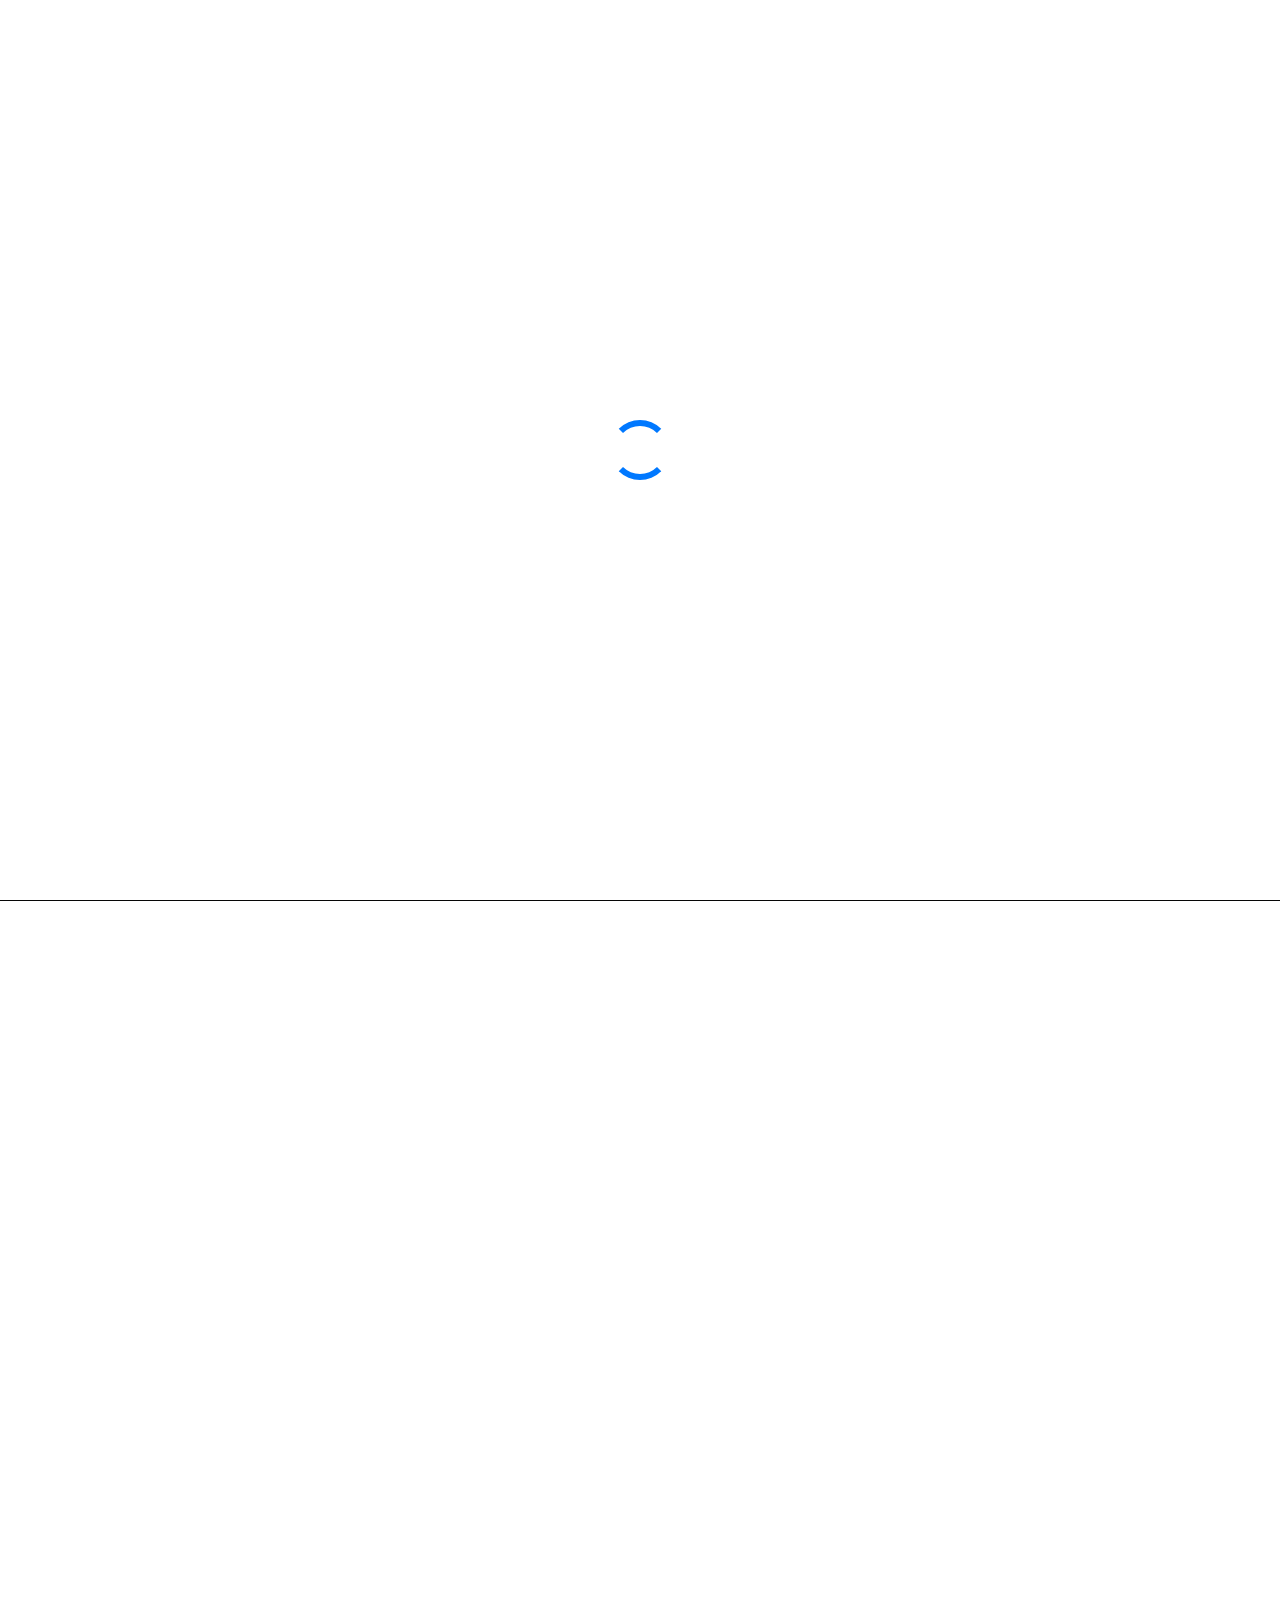
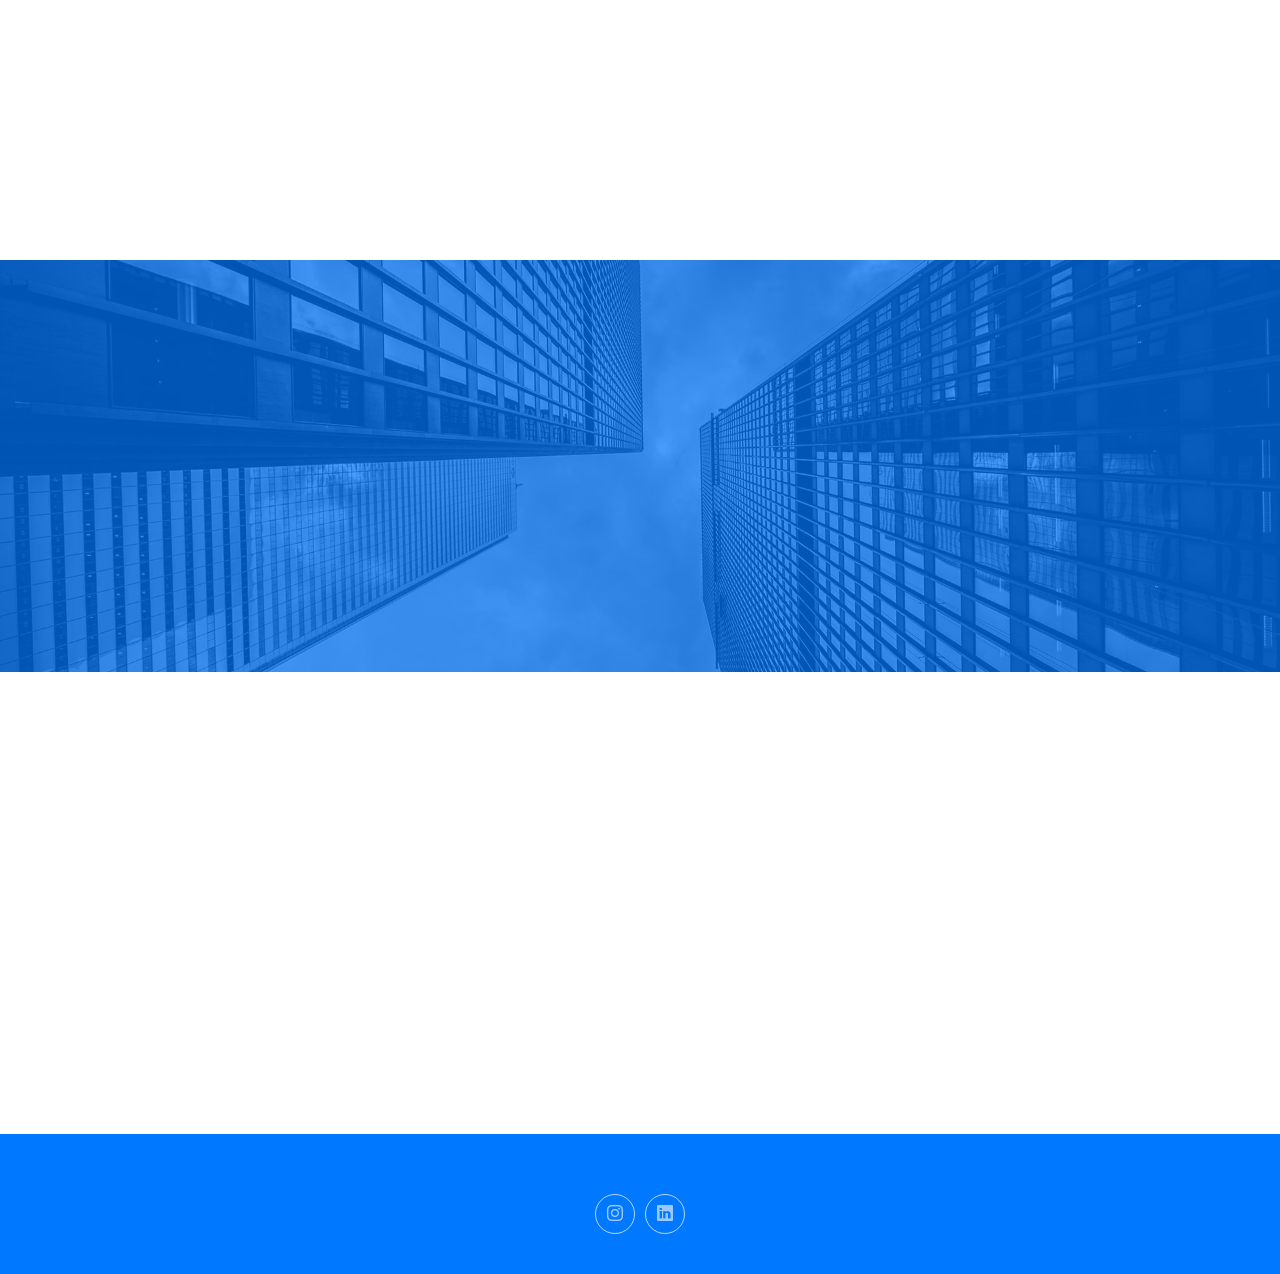
==== commit 8783df52: "fix image" ====
--- a/index.html
+++ b/index.html
@@ -78,7 +78,7 @@
     <main class="main">
       <!-- Hero Section -->
       <section id="hero" class="hero section dark-background">
-        <img src="assets/img/hero-img.jpg" alt="" data-aos="fade-in" />
+        <img src="assets/img/hero-img.JPG" alt="" data-aos="fade-in" />
 
         <div
           class="container d-flex flex-column align-items-center justify-content-center text-center"
@@ -104,7 +104,7 @@
               <div class="row justify-content-between gy-4">
                 <div class="col-lg-5">
                   <img
-                    src="assets/img/profile-img.jpg"
+                    src="assets/img/profile-img.JPG"
                     class="img-fluid"
                     alt=""
                   />
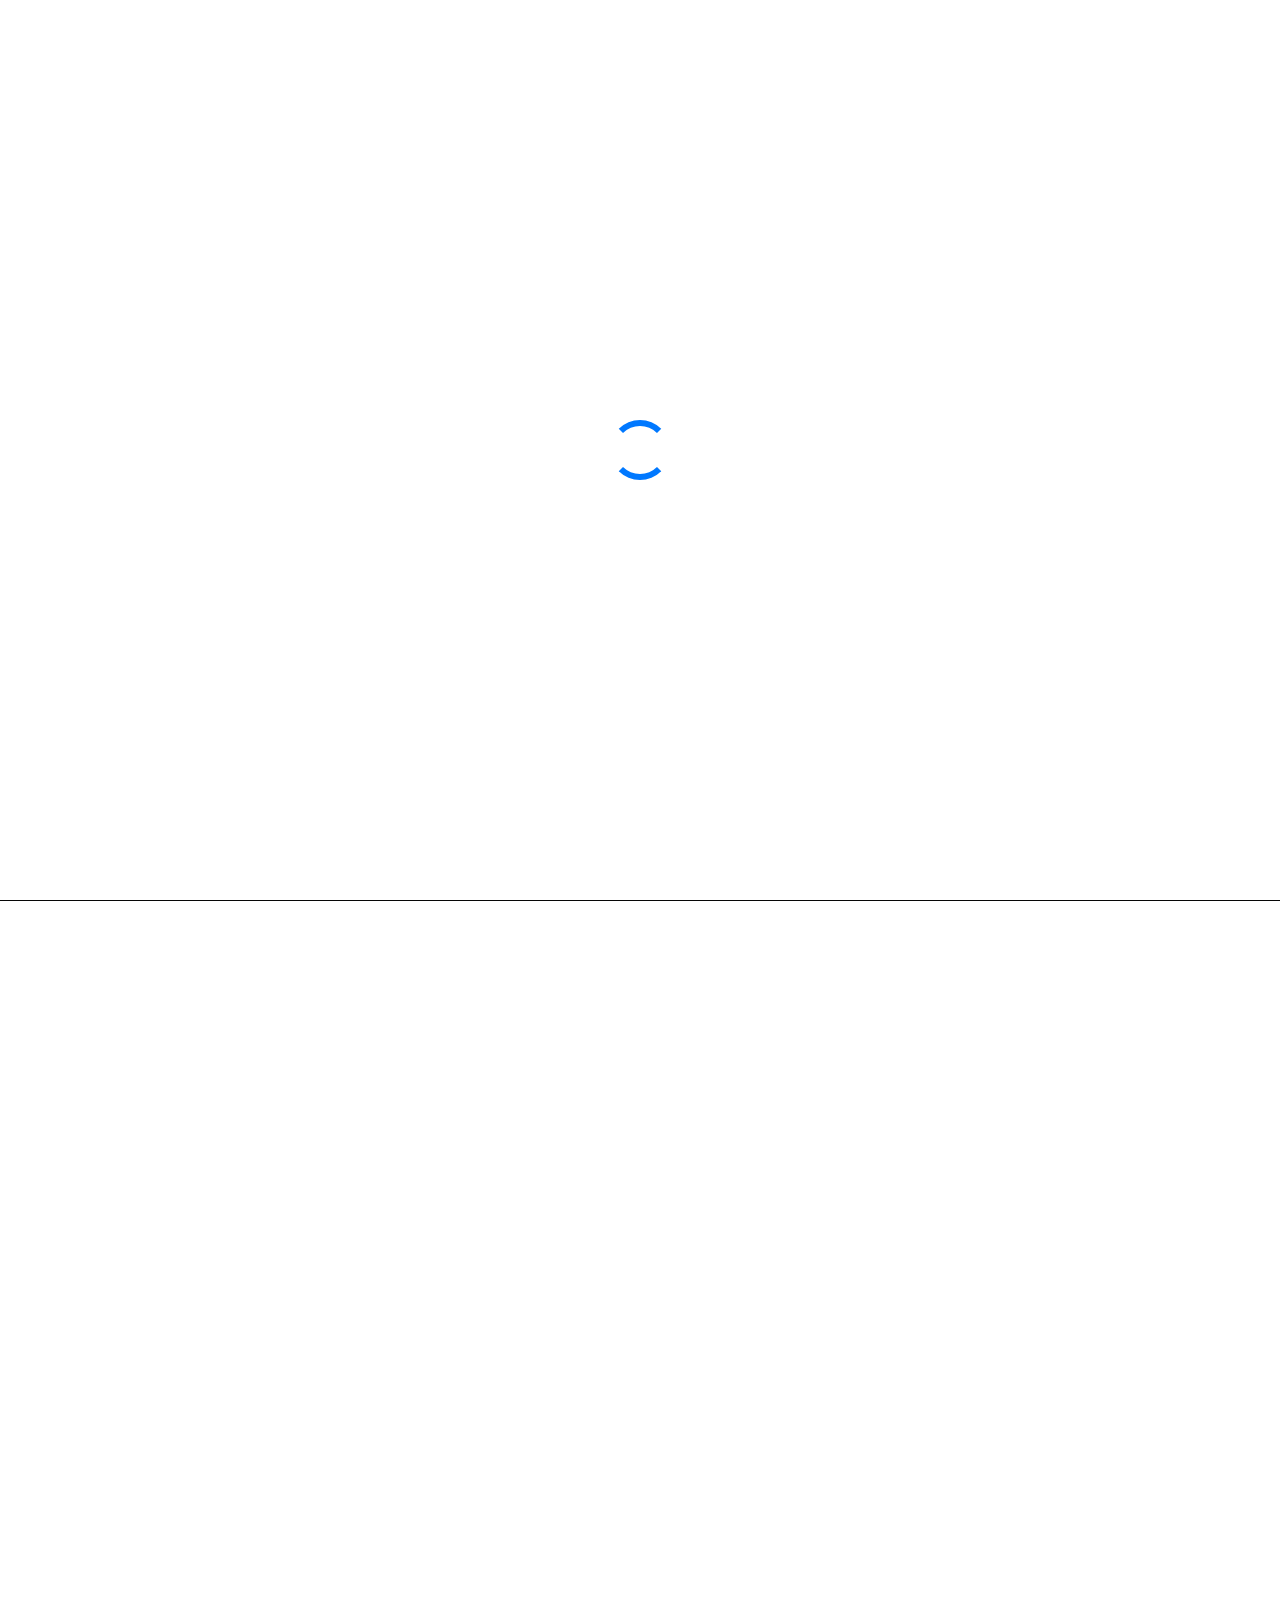
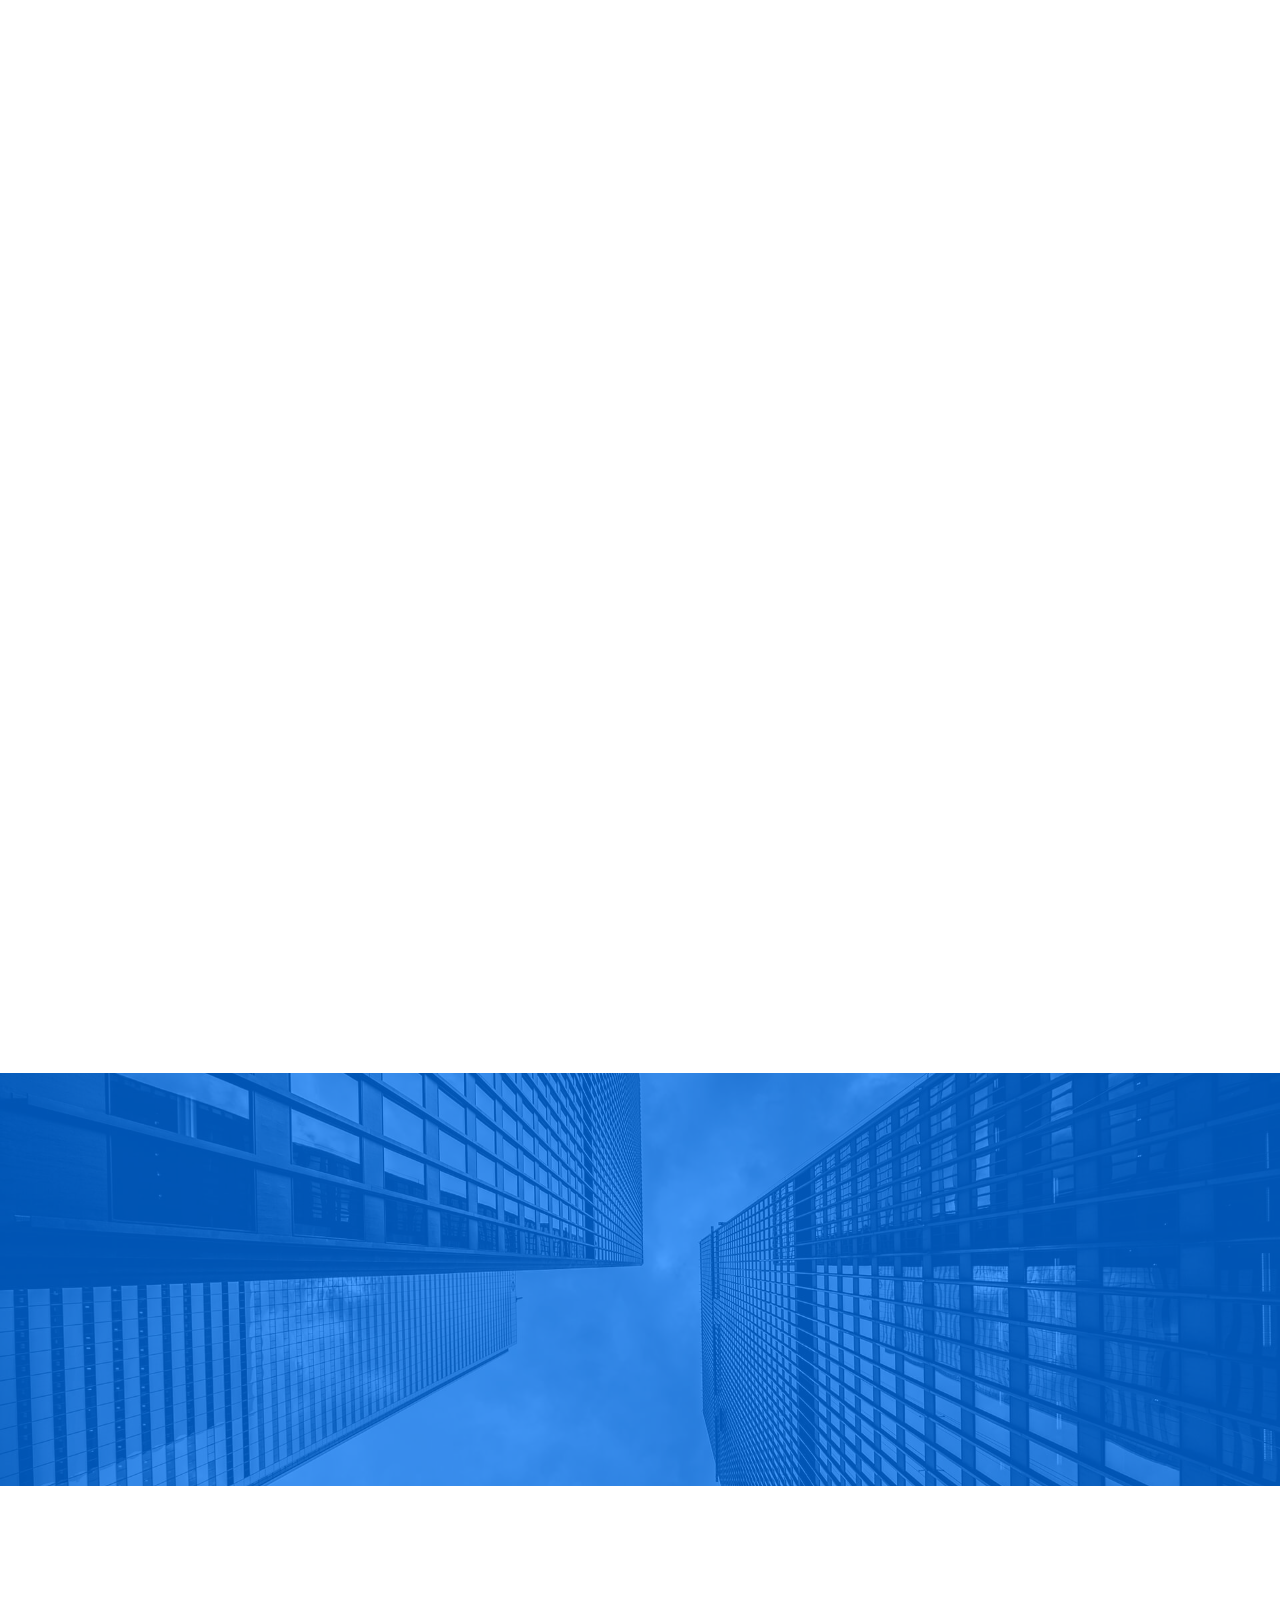
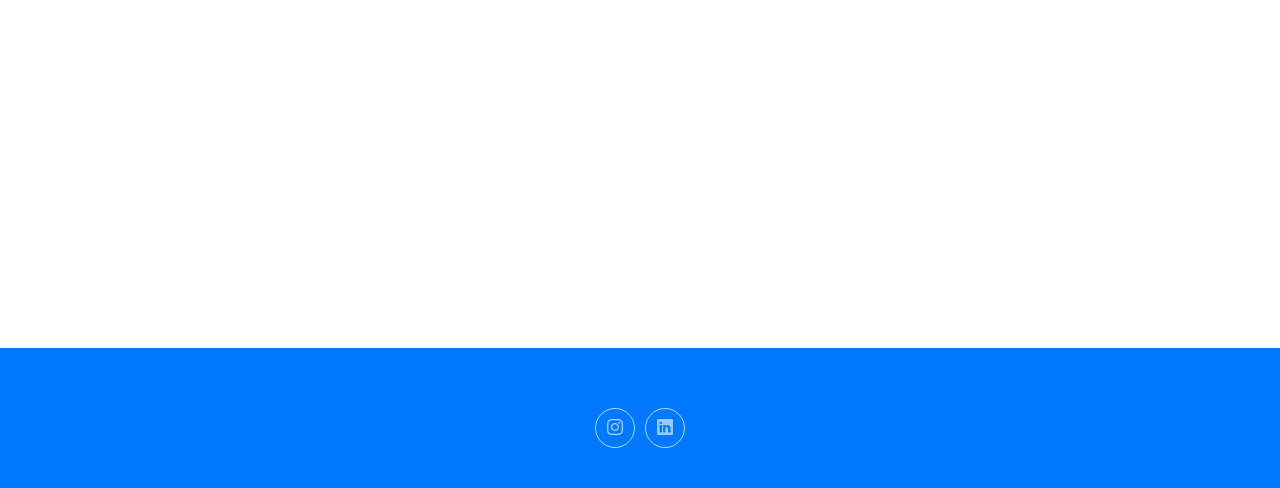
==== commit 327edcd6: "penambahan training & detail" ====
--- a/index.html
+++ b/index.html
@@ -66,6 +66,7 @@
             </li>
             <li><a href="#about">About</a></li>
             <li><a href="#services">Project</a></li>
+            <li><a href="#training">Trainings</a></li>
             <li><a href="#portfolio">Certification</a></li>
             
             <li><a href="#contact">Contact</a></li>
@@ -310,7 +311,7 @@
               <div class="resume-item">
                 <h4>IT Support(Intern), Department of Education of Palembang Province</h4>
                 <h5>August 2021 – September 2021</h5>
-                <p><em>Stepping Stone Advertising, New York, NY</em></p>
+                <p><em>Palembang, South Sumatera,Indonesia</em></p>
                 <ul>
                   <li>
                     Perform support related to assistance related to information systems.
@@ -473,7 +474,86 @@
       </section>
       <!-- /Services Section -->
 
-    
+    <!-- Portfolio Section -->
+    <section id="training" class="portfolio section">
+    
+      <!-- Section Title -->
+      <div class="container section-title" data-aos="fade-up">
+        <h2>Training</h2>
+        <p>Training Has Been Completed</p>
+      </div><!-- End Section Title -->
+    
+      <div class="container">
+    
+        <div class="isotope-layout" data-default-filter="*" data-layout="masonry" data-sort="original-order">
+          <div class="row gy-4 isotope-container" data-aos="fade-up" data-aos-delay="200">
+    
+           
+            <div class="col-lg-4 col-md-6 portfolio-item isotope-item filter-app">
+              <img src="assets/img/portfolio/20241.JPG" class="img-fluid" alt="">
+              <div class="portfolio-info">
+                <h4>Data Analyst
+                Professional Academy
+                Digital Talent Scholarship 2024</h4>
+                <a href="training1.html" title="More Details" class="details-link"><i
+                    class="bi bi-link-45deg"></i></a>
+              </div>
+            </div><!-- End Portfolio Item -->
+            <div class="col-lg-4 col-md-6 portfolio-item isotope-item filter-app">
+              <img src="assets/img/portfolio/20243.JPG" class="img-fluid" alt="">
+              <div class="portfolio-info">
+                <h4>CyberOps Associate
+                Professional Academy
+                Digital Talent Scholarship 2024
+</h4>
+                <a href="training2.html" title="More Details" class="details-link"><i
+                    class="bi bi-link-45deg"></i></a>
+              </div>
+            </div><!-- End Portfolio Item -->
+            <div class="col-lg-4 col-md-6 portfolio-item isotope-item filter-app">
+              <img src="assets/img/portfolio/20231.JPG" class="img-fluid" alt="">
+              <div class="portfolio-info">
+                <h4>Alibaba Cloud: Big Data Fundamentals
+                Professional Academy
+                Digital Talent Scholarship 2023</h4>
+                <a href="training3.html" title="More Details" class="details-link"><i
+                    class="bi bi-link-45deg"></i></a>
+              </div>
+            </div><!-- End Portfolio Item -->
+
+            <div class="col-lg-4 col-md-6 portfolio-item isotope-item filter-app">
+              <img src="assets/img/portfolio/2022_1.JPG" class="img-fluid" alt="">
+              <div class="portfolio-info">
+                <h4>Back-End Developer</h4>
+                <a href="training5.html" title="More Details" class="details-link"><i
+                    class="bi bi-link-45deg"></i></a>
+              </div>
+            </div><!-- End Portfolio Item -->
+    
+            <div class="col-lg-4 col-md-6 portfolio-item isotope-item filter-app">
+              <img src="assets/img/portfolio/2021_1.JPG" class="img-fluid" alt="">
+              <div class="portfolio-info">
+                <h4>EC-Council- Security Awareness Essential for Knowledge Worker</h4>
+                <a href="training4.html" title="More Details" class="details-link"><i
+                    class="bi bi-link-45deg"></i></a>
+              </div>
+            </div><!-- End Portfolio Item -->
+            <div class="col-lg-4 col-md-6 portfolio-item isotope-item filter-app">
+              <img src="assets/img/portfolio/2022_crms.JPG" class="img-fluid" alt="">
+              <div class="portfolio-info">
+                <h4>Cyber Risk Manajemen Fundamentals</h4>
+              </div>
+            </div><!-- End Portfolio Item -->
+           
+    
+    
+          </div><!-- End Portfolio Container -->
+    
+        </div>
+    
+      </div>
+    
+    </section><!-- /Portfolio Section -->
 
       <!-- Portfolio Section -->
       <section id="portfolio" class="portfolio section">
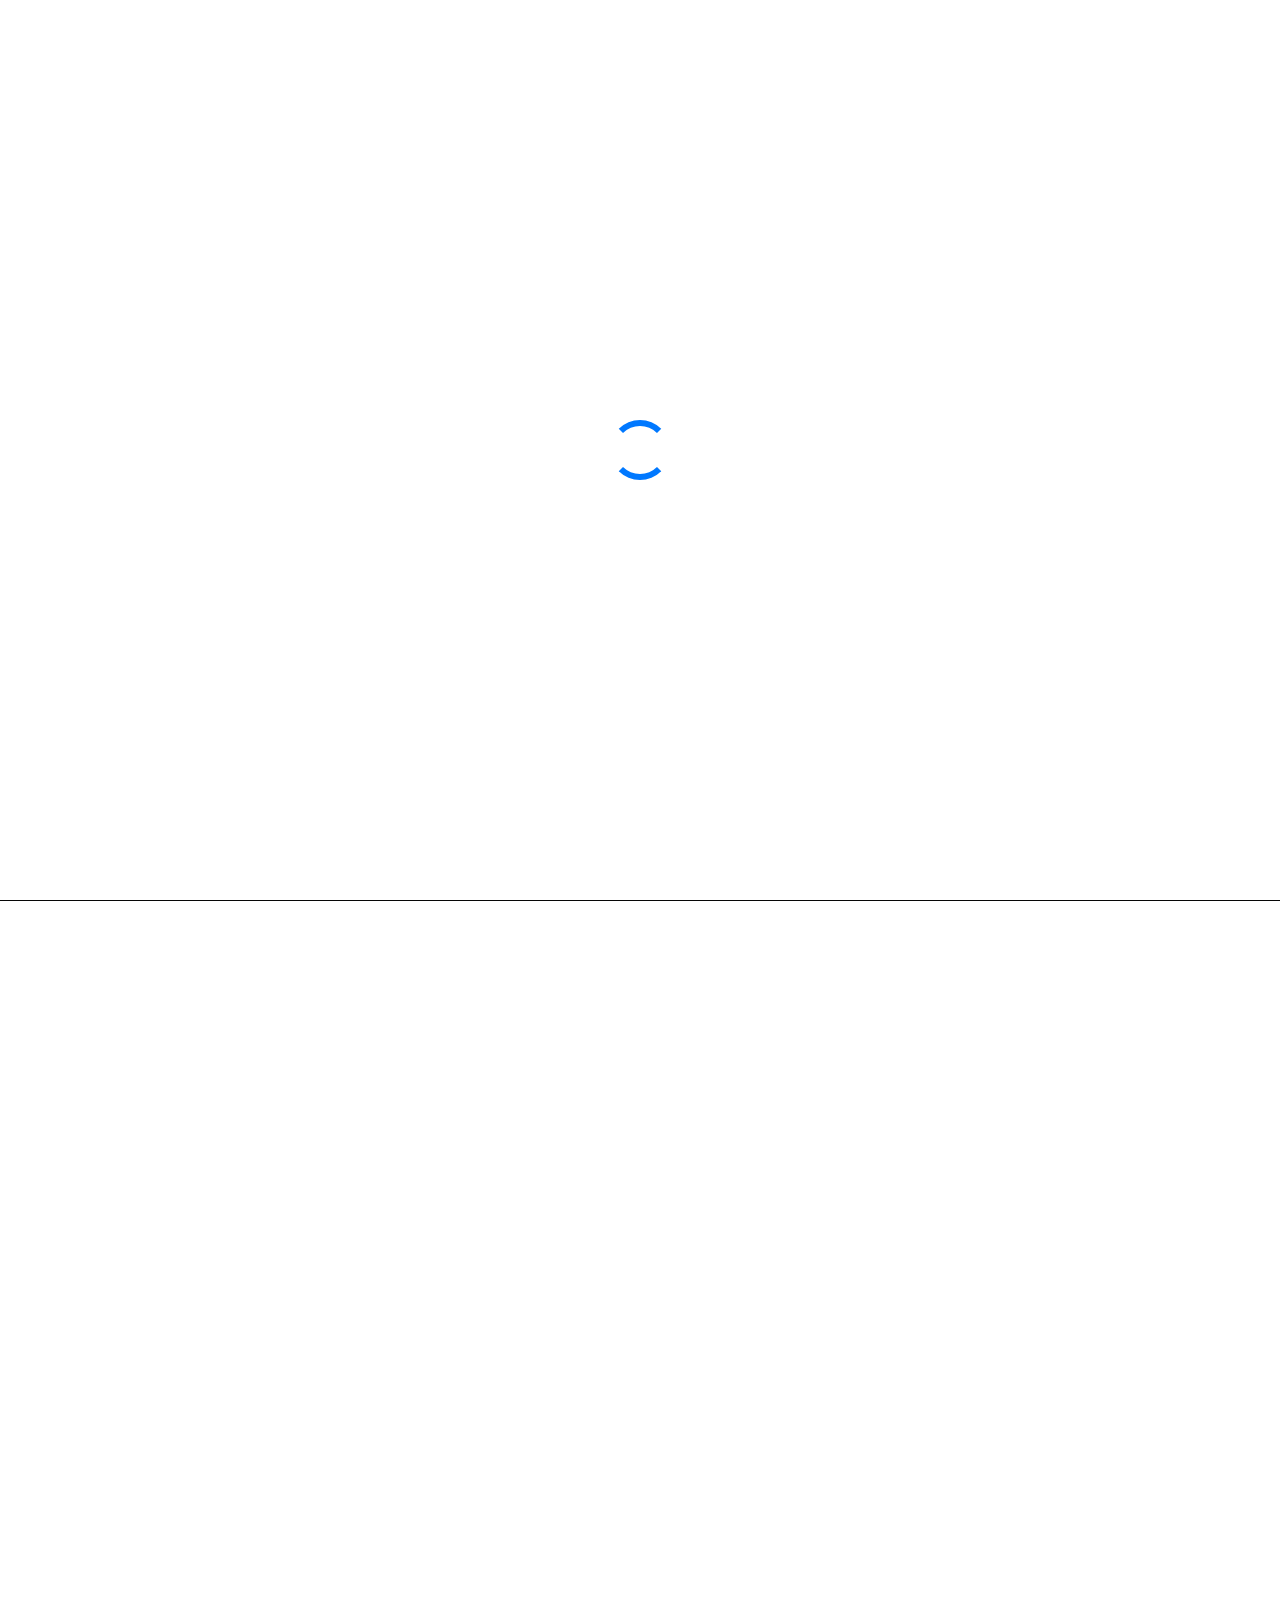
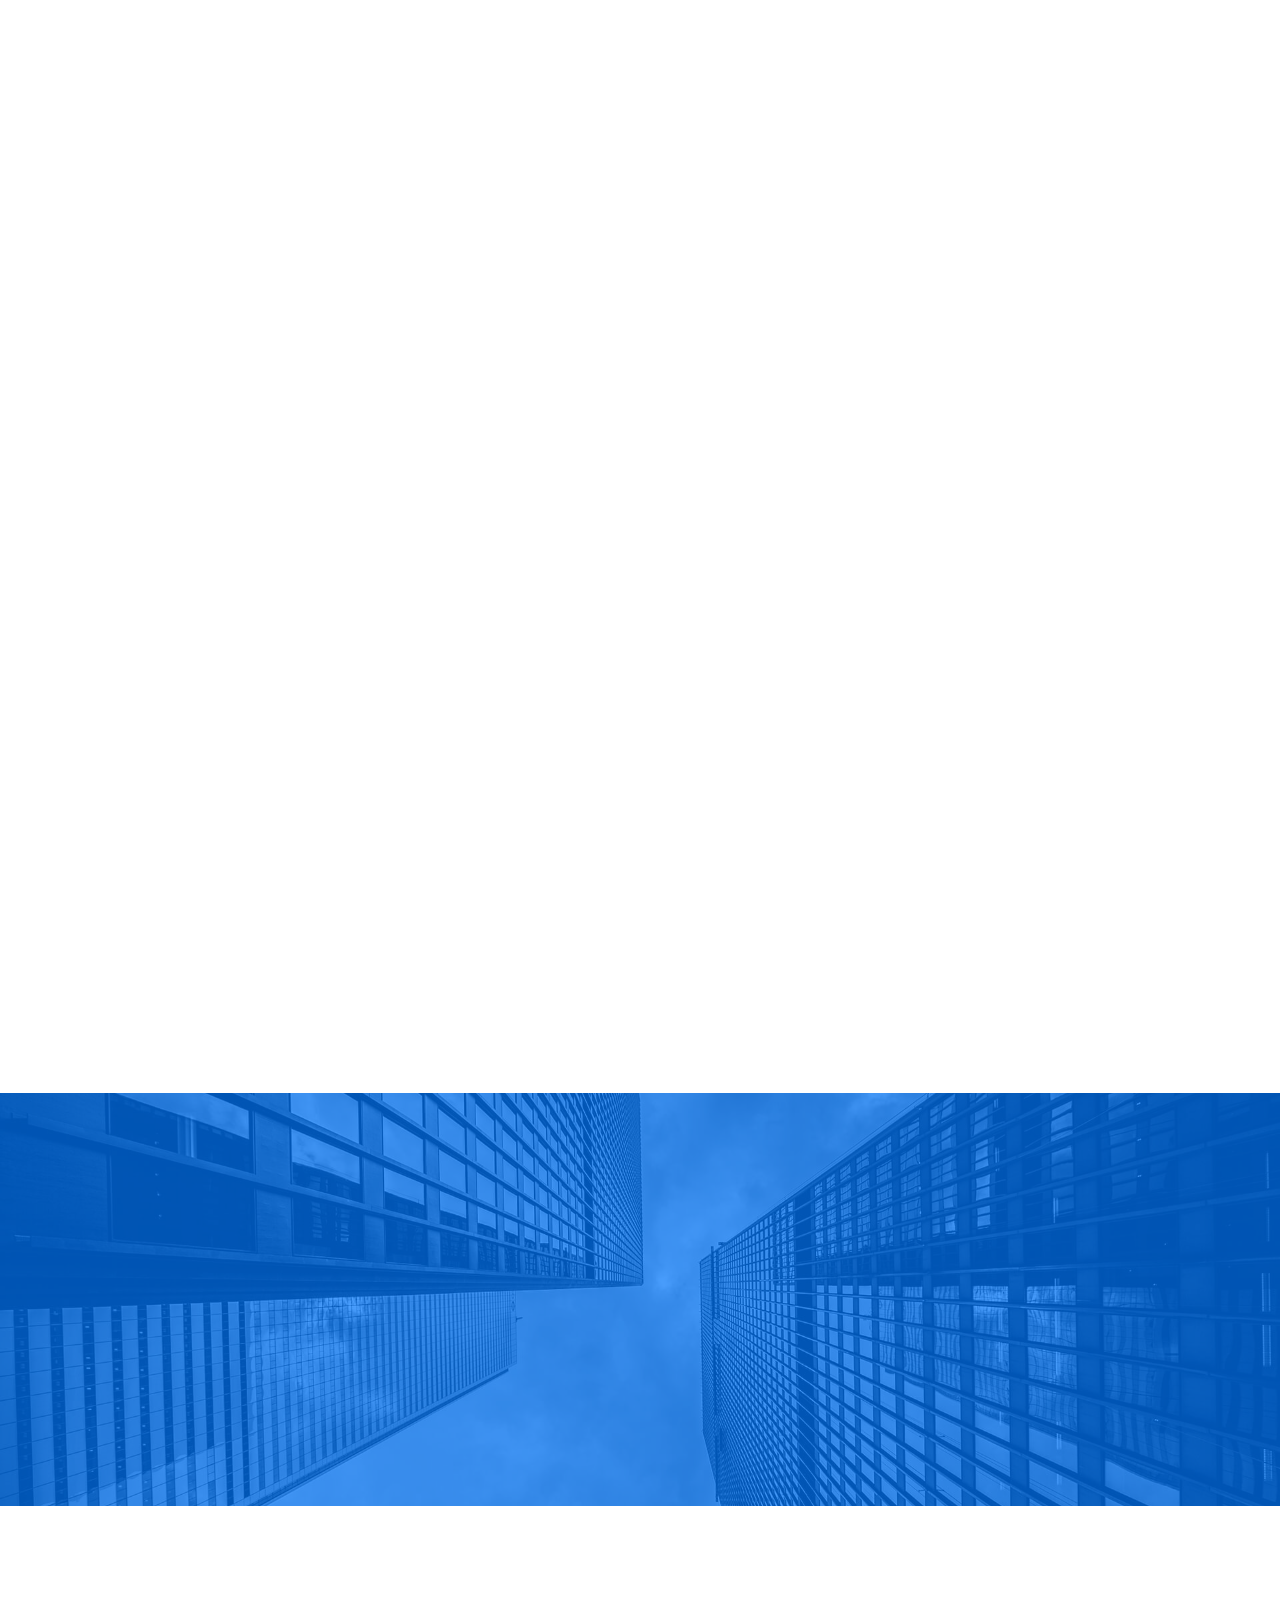
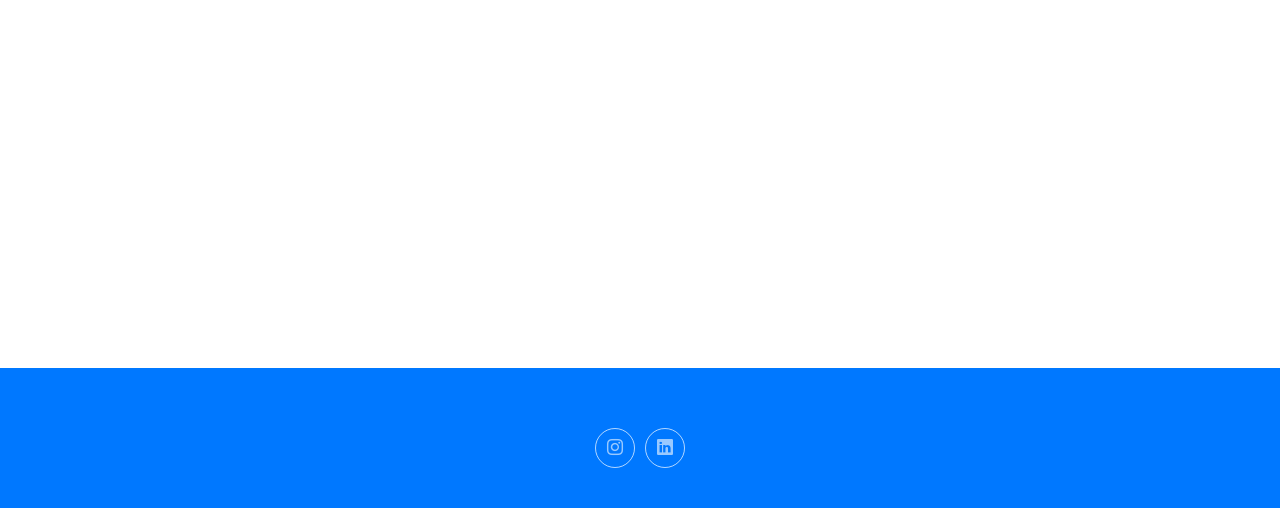
==== commit 732f403c: "text ref adding *note in trainng" ====
--- a/index.html
+++ b/index.html
@@ -481,6 +481,7 @@
       <div class="container section-title" data-aos="fade-up">
         <h2>Training</h2>
         <p>Training Has Been Completed</p>
+        <p style="color: green; font-size: smaller;">*Click Chain for more details</p>
       </div><!-- End Section Title -->
     
       <div class="container">
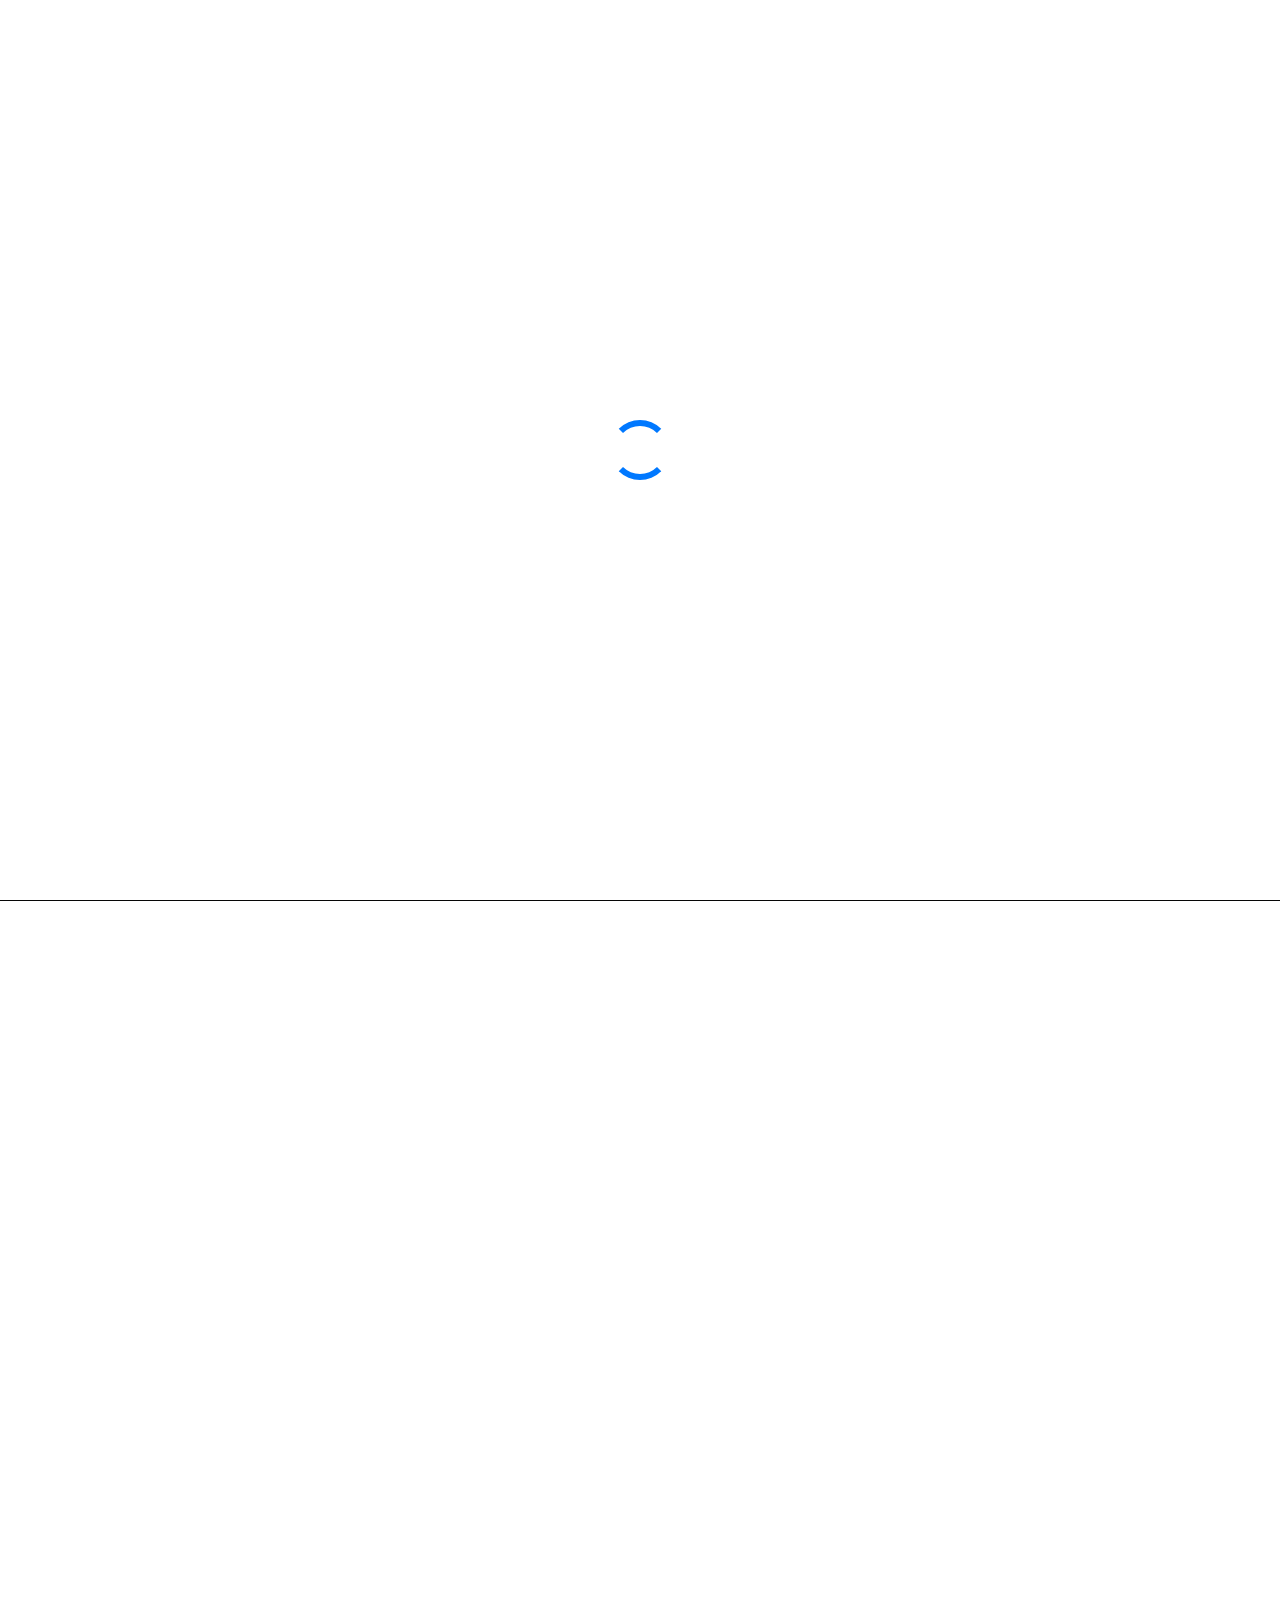
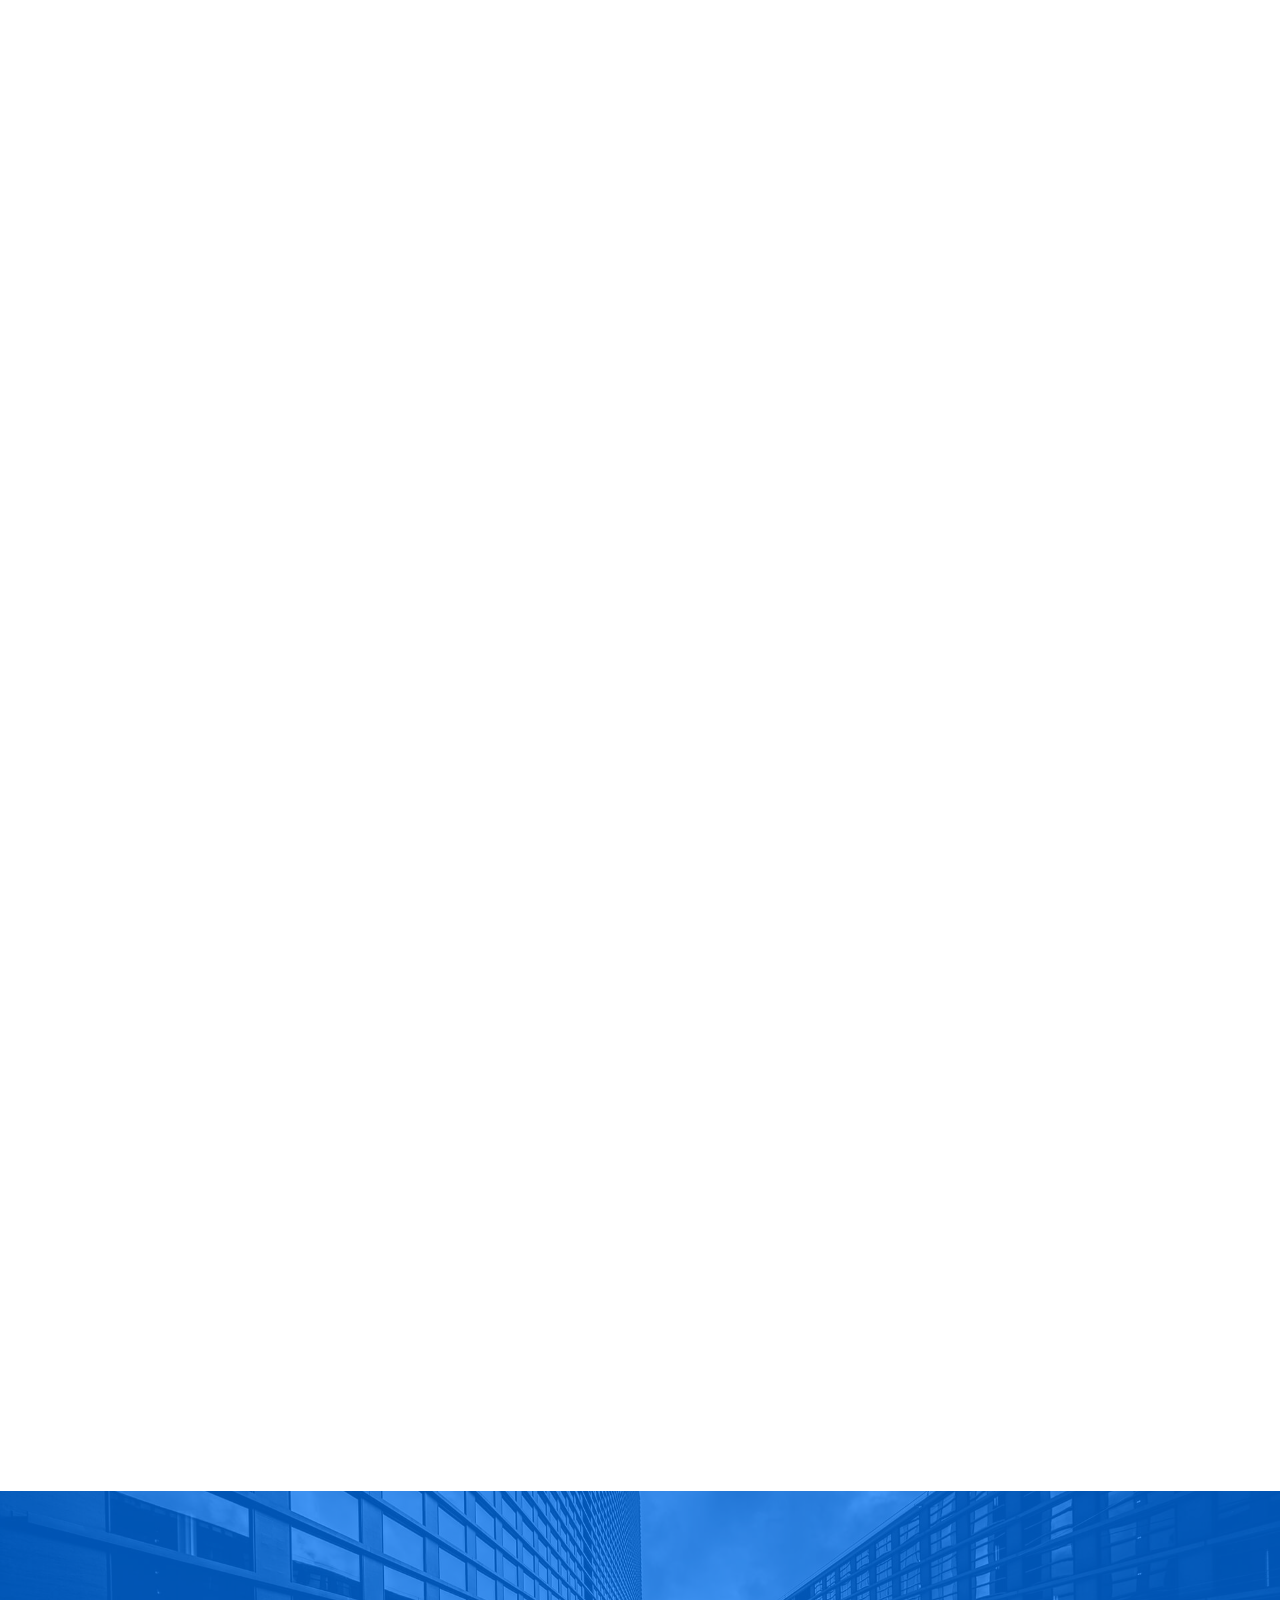
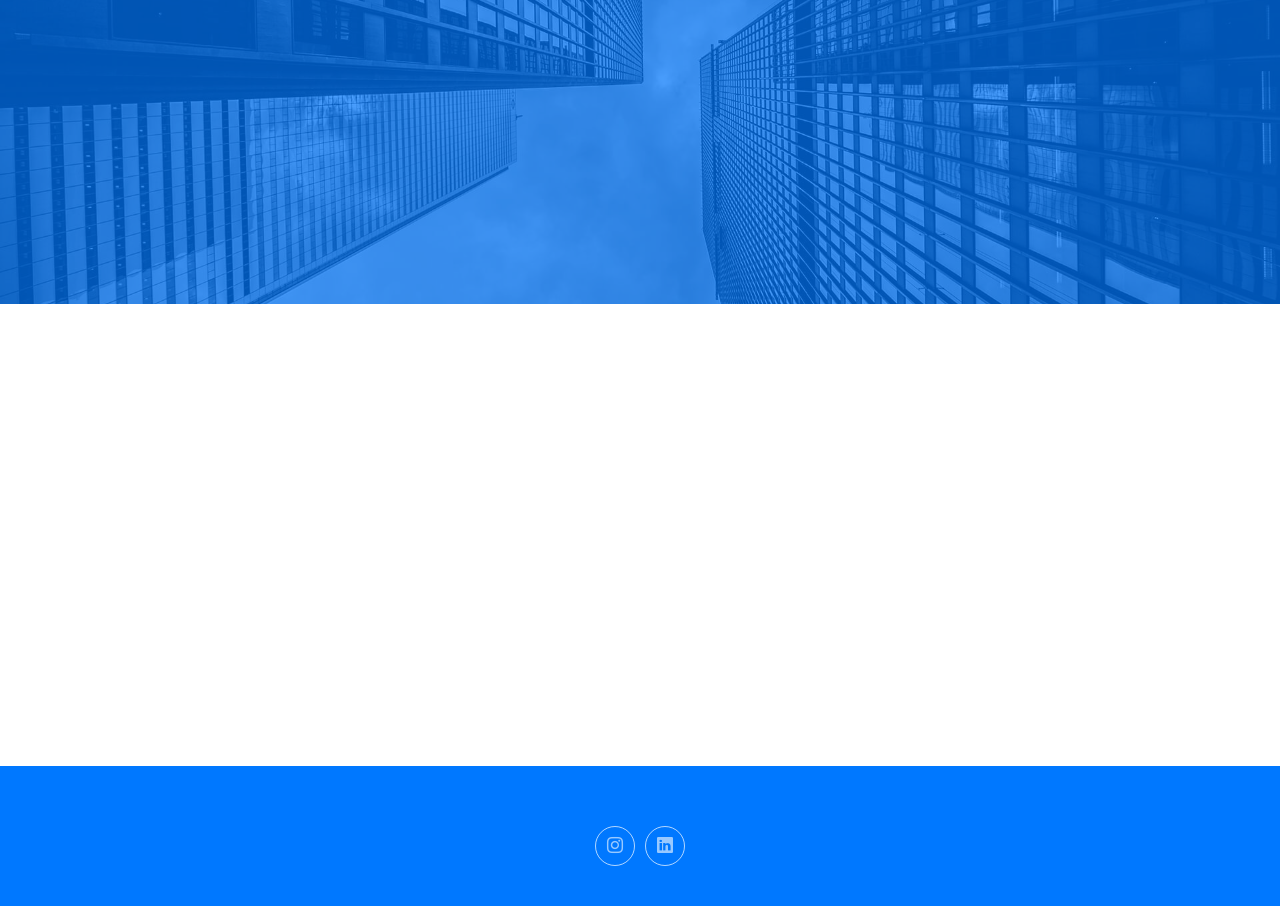
==== commit 96427c64: "update portofolio update portofolio kerja" ====
--- a/index.html
+++ b/index.html
@@ -67,6 +67,7 @@
             <li><a href="#about">About</a></li>
             <li><a href="#services">Project</a></li>
             <li><a href="#training">Trainings</a></li>
+            <li><a href="#awareness">Security Awareness</a></li>
             <li><a href="#portfolio">Certification</a></li>
             
             <li><a href="#contact">Contact</a></li>
@@ -201,17 +202,29 @@
               <div class="about-me">
                 <h4>About me</h4>
                 <p class="justified">
-                  As an IT Auditor with over 2 years of experience at BRI Multifinance, I have had the opportunity to gain hands-on
-                  experience in assessing the organization's IT systems, processes, and controls. I possess a solid foundation in IT
-                  auditing principles and practices and am well-versed in industry standards and best practices, including ISO 27001,
-                  COBIT, and NIST frameworks.
+                  As a dedicated <b>IT Security Governance & Compliance professional</b>, 
+                  I specialize in ensuring organizational resilience through robust
+                   security frameworks and regulatory adherence. Building on my extensive
+                    background as an IT Auditor, I possess deep expertise in evaluating IT 
+                    systems, processes, and controls to align technical operations with 
+                    strategic business objectives.
                 </p>
                 <p class="justified">
-            I have developed strong analytical skills that enable me to identify vulnerabilities and recommend effective solutions
-            to enhance the security and efficiency of IT operations. My ability to communicate complex
-            technical concepts to non-technical stakeholders has been instrumental in fostering collaboration across departments and
-            driving continuous improvement initiatives. I am committed to staying updated with emerging technologies and trends in
-            the IT audit field to provide valuable insights that support organizational objectives.
+           I am well-versed in global industry standards and best practices, including <b>ISO 27001,
+          COBIT, and NIST CSF</b>. My experience allows me to translate these frameworks into
+           actionable governance strategies that strengthen the organization’s 
+           security posture. With strong analytical skills, I proactively identify
+            vulnerabilities and recommend strategic solutions that enhance both the 
+            security and efficiency of IT operations.
+                </p>
+
+                <p class="justified">
+                  I excel at communicating complex technical concepts to non-technical 
+                  stakeholders, fostering a culture of security awareness and 
+                  cross-departmental collaboration. Committed to continuous professional 
+                  growth, I stay at the forefront of emerging technologies and 
+                  cybersecurity trends to provide valuable insights that protect
+                   organizational assets and support long-term goals.
                 </p>
 
               </div>
@@ -241,9 +254,12 @@
                 <h4>Lukmanul Hakim</h4>
                 <p>
                   <em
-                    >Detail-oriented and results-driven IT Auditor with over 2 years of experience in assessing and enhancing IT systems,
-                    processes, and controls. Proficient in applying IT auditing principles and industry standards, including ISO 27001,
-                    COBIT, and NIST frameworks, to ensure compliance and security..</em
+                    >As a dedicated IT Security Governance & Compliance professional,
+                     I specialize in ensuring organizational resilience through 
+                     robust security frameworks and regulatory adherence. Building 
+                     on my extensive background as an IT Auditor, I possess deep expertise
+                      in evaluating IT systems, processes, and controls to align technical
+                       operations with strategic business objectives.</em
                   >
                 </p>
                 <ul>
@@ -271,7 +287,7 @@
               <div class="resume-item">
                 <h4>High School &amp; Natural Sciences</h4>
                 <h5>2014 - 2017</h5>
-                <p><em>SMAN 1 Muara Enim, Sumatera Selatan</em></p>
+                <p><em>High School 1 Muara Enim, South Sumatera</em></p>
                 <p>
                   Graduated successfully and completed the national examination .
 
@@ -282,9 +298,66 @@
 
             <div class="col-lg-6" data-aos="fade-up" data-aos-delay="200">
               <h3 class="resume-title">Professional Experience</h3>
+
+              <!-- Start Resume Item -->
               <div class="resume-item">
-                <h4>IT Auditor</h4>
-                <h5>2022 - Present</h5>
+                <h4>IT Security Governance and Compliance - PT.BRI Asuransi Indonesia</h4>
+                <h5>2025 - Present</h5>
+                <p><em>Graha BRI Insurance, South Jakarta,Indonesia </em></p>
+                <ul>
+                  <li>
+                    Developed and maintained IT Security policies and SOPs to ensure regulatory compliance and operational relevance.
+                  </li>
+                  <li>
+                    Maintained the Security departmental Risk Register, ensuring all IT security risks were identified, assessed, and updated regularly. 
+                  </li>
+                  <li>
+                    Designed and published monthly security awareness posters to educate staff on emerging cyber threats.
+                  </li>
+                  <li>
+                  Executed monthly phishing simulations to assess and improve organizational resilience against social engineering attacks.
+                  </li>
+                  <li>
+                  Managed the evaluation and procurement of enterprise phishing simulation platforms.
+                  </li>
+                   <li>
+                  Collaborated with internal and external auditors to demonstrate control effectiveness and ensure timely remediation of identified gaps
+                  </li>
+                </ul>
+              </div>
+              <!-- End Resume Item -->
+
+              <!-- Start Resume Item -->
+              <div class="resume-item">
+                <h4>IT Auditor Asistant Manager - OttoDigital</h4>
+                <h5>April 2025-June 2025</h5>
+                <p><em>OttoDigital Head Office, South Jakarta,Indonesia </em></p>
+                <ul>
+                  <li>
+                    Conducting audits of the organization's IT systems, applications and infrastructure.
+                  </li>
+                  <li>
+                    Evaluate the effectiveness of IT controls and security measures to protect data and systems organization.
+                  </li>
+                  <li>
+                    Identify and assess the risks associated with the organization's IT environment and create
+                    recommendations for improvement to reduce these risks.
+                  </li>
+                  <li>
+                  Prepare audit reports and present findings and recommendations to senior management and other
+                  stakeholders.
+                  </li>
+                  <li>
+                  Monitor and track implementation of recommended fixes and follow up on problems unresolved
+                  </li>
+                </ul>
+              </div>
+              <!-- End Resume Item -->
+
+              <!-- Start Resume Item -->
+              <div class="resume-item">
+                <h4>IT Auditor - PT.BRI Multifinance Indonesia</h4>
+                <h5>August 2022-April 2025</h5>
                 <p><em>Menara Brillian, South Jakarta,Indonesia </em></p>
                 <ul>
                   <li>
@@ -306,27 +379,9 @@
                   </li>
                 </ul>
               </div>
-              <!-- Edn Resume Item -->
-
-              <div class="resume-item">
-                <h4>IT Support(Intern), Department of Education of Palembang Province</h4>
-                <h5>August 2021 – September 2021</h5>
-                <p><em>Palembang, South Sumatera,Indonesia</em></p>
-                <ul>
-                  <li>
-                    Perform support related to assistance related to information systems.
-                  </li>
-                  <li>
-                  Perform support related to updating data and data analysis.
-                  </li>
-                  <li>
-                    Conduct analysis and recap data on school reports and make initial plans for news website at the education office of South Sumatra Province for the needs of the final internship
-                    project
-                  </li>
-
-                </ul>
-              </div>
-              <!-- Edn Resume Item -->
+              <!-- End Resume Item -->
+
+              
             </div>
           </div>
         </div>
@@ -543,6 +598,78 @@
               <img src="assets/img/portfolio/2022_crms.JPG" class="img-fluid" alt="">
               <div class="portfolio-info">
                 <h4>Cyber Risk Manajemen Fundamentals</h4>
+              </div>
+            </div><!-- End Portfolio Item -->
+           
+    
+    
+          </div><!-- End Portfolio Container -->
+    
+        </div>
+    
+      </div>
+    
+    </section><!-- /Portfolio Section -->
+
+
+      <!-- Portfolio Section -->
+    <section id="awareness" class="portfolio section">
+    
+      <!-- Section Title -->
+      <div class="container section-title" data-aos="fade-up">
+        <h2>IT Security Awareness</h2>
+        <p>Posting Has Been Completed</p>
+        <p style="color: green; font-size: smaller;">*Click Chain for more details</p>
+      </div><!-- End Section Title -->
+    
+      <div class="container">
+    
+        <div class="isotope-layout" data-default-filter="*" data-layout="masonry" data-sort="original-order">
+          <div class="row gy-4 isotope-container" data-aos="fade-up" data-aos-delay="200">
+    
+           
+            <div class="col-lg-4 col-md-6 portfolio-item isotope-item filter-app">
+              <img src="assets/img/awareness/1776238857906.jpg" class="img-fluid" alt="">
+              <div class="portfolio-info">
+                <h4>Ritme Kerja Mengalahkan Kepatuhan</h4>
+               
+              </div>
+            </div><!-- End Portfolio Item -->
+            <div class="col-lg-4 col-md-6 portfolio-item isotope-item filter-app">
+              <img src="assets/img/awareness/1776256158524.jpg" class="img-fluid" alt="">
+              <div class="portfolio-info">
+                <h4>IT Phising Awareness Campaign
+</h4>
+                
+              </div>
+            </div><!-- End Portfolio Item -->
+            <div class="col-lg-4 col-md-6 portfolio-item isotope-item filter-app">
+              <img src="assets/img/awareness/AI poster.jpg" class="img-fluid" alt="">
+              <div class="portfolio-info">
+                <h4>IT Security Awareness Artificial Intelligence</h4>
+             
+              </div>
+            </div><!-- End Portfolio Item -->
+
+            <div class="col-lg-4 col-md-6 portfolio-item isotope-item filter-app">
+              <img src="assets/img/awareness/Awareneess Maret 2026 (1).png" class="img-fluid" alt="">
+              <div class="portfolio-info">
+                <h4>IT Security Love Scam</h4>
+                
+              </div>
+            </div><!-- End Portfolio Item -->
+    
+            <div class="col-lg-4 col-md-6 portfolio-item isotope-item filter-app">
+              <img src="assets/img/awareness/Awareness Januari 2025.jpg" class="img-fluid" alt="">
+              <div class="portfolio-info">
+                <h4>Security Awareness Waspada Saat Isi Daya</h4>
+              
+              </div>
+            </div><!-- End Portfolio Item -->
+            <div class="col-lg-4 col-md-6 portfolio-item isotope-item filter-app">
+              <img src="assets/img/awareness/WFA Poster 2026.png" class="img-fluid" alt="">
+              <div class="portfolio-info">
+                <h4>IT Security Browser Reponsibility</h4>
               </div>
             </div><!-- End Portfolio Item -->
            
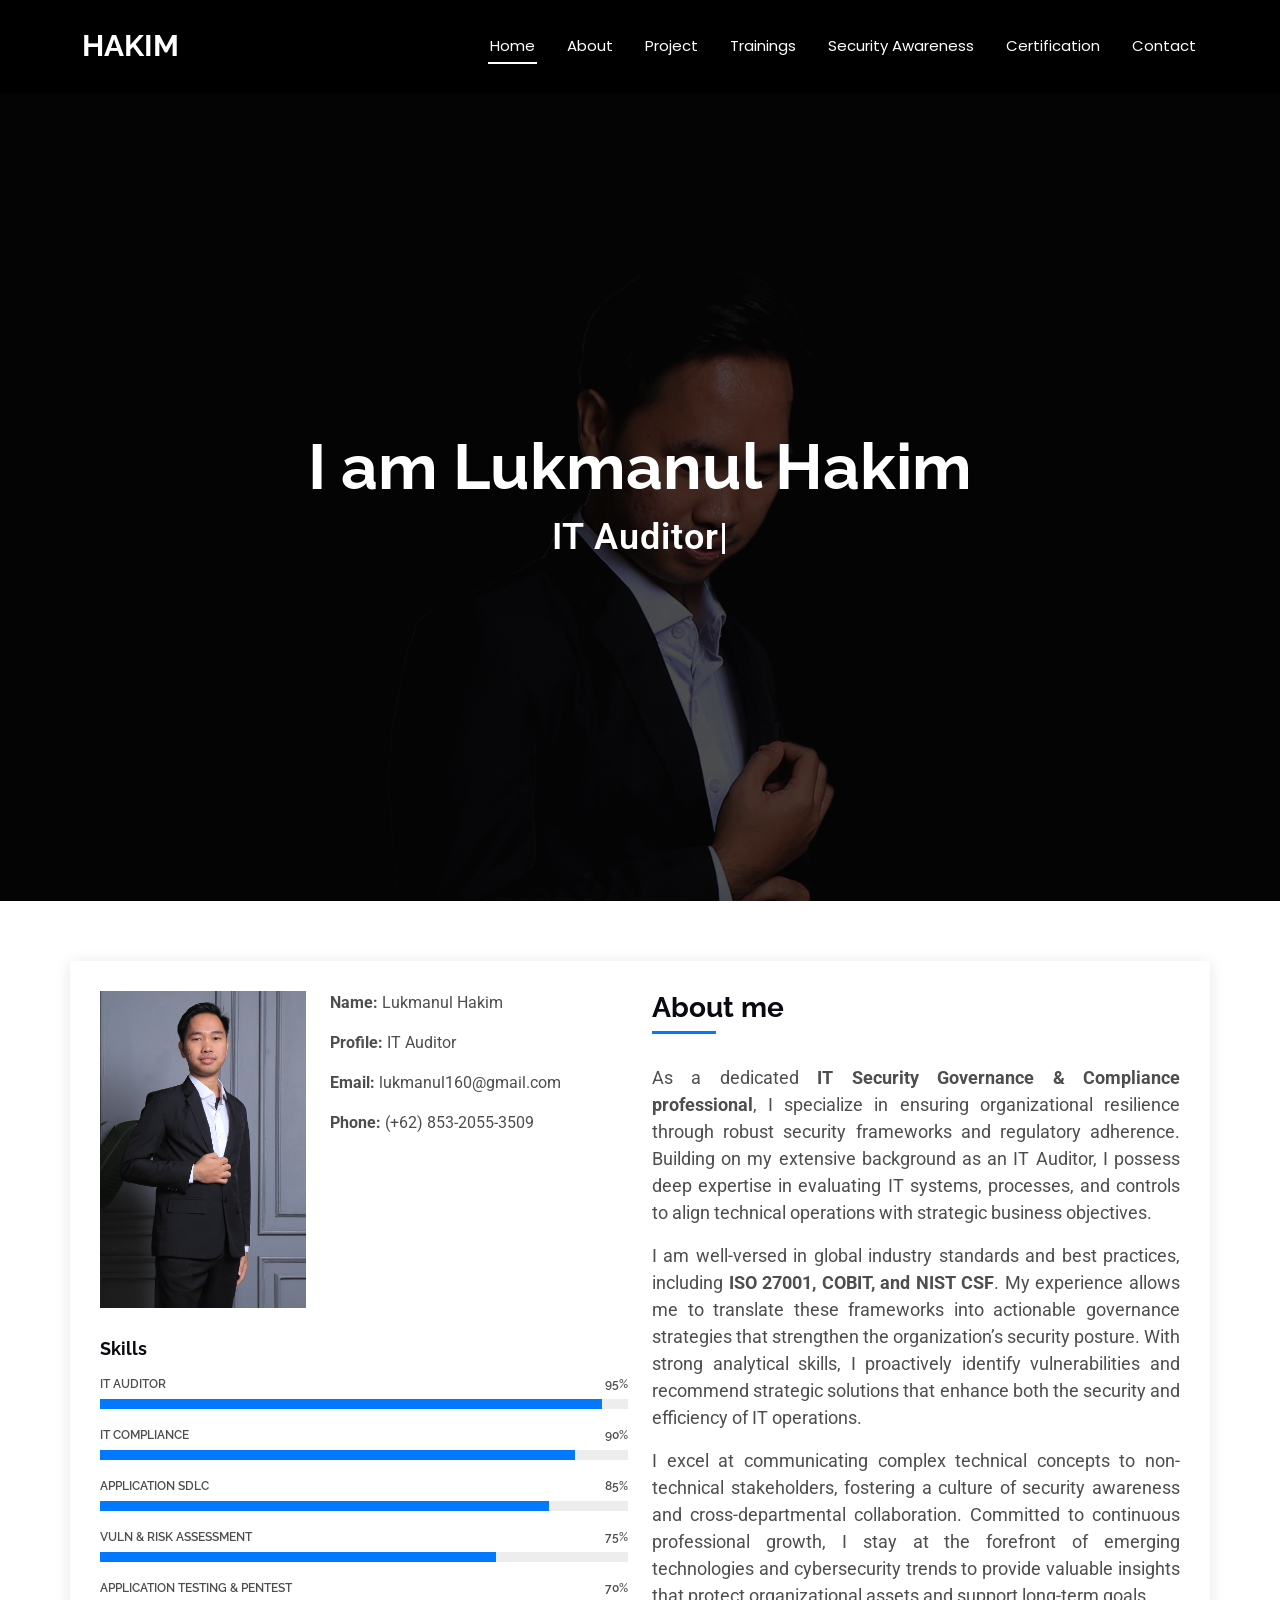
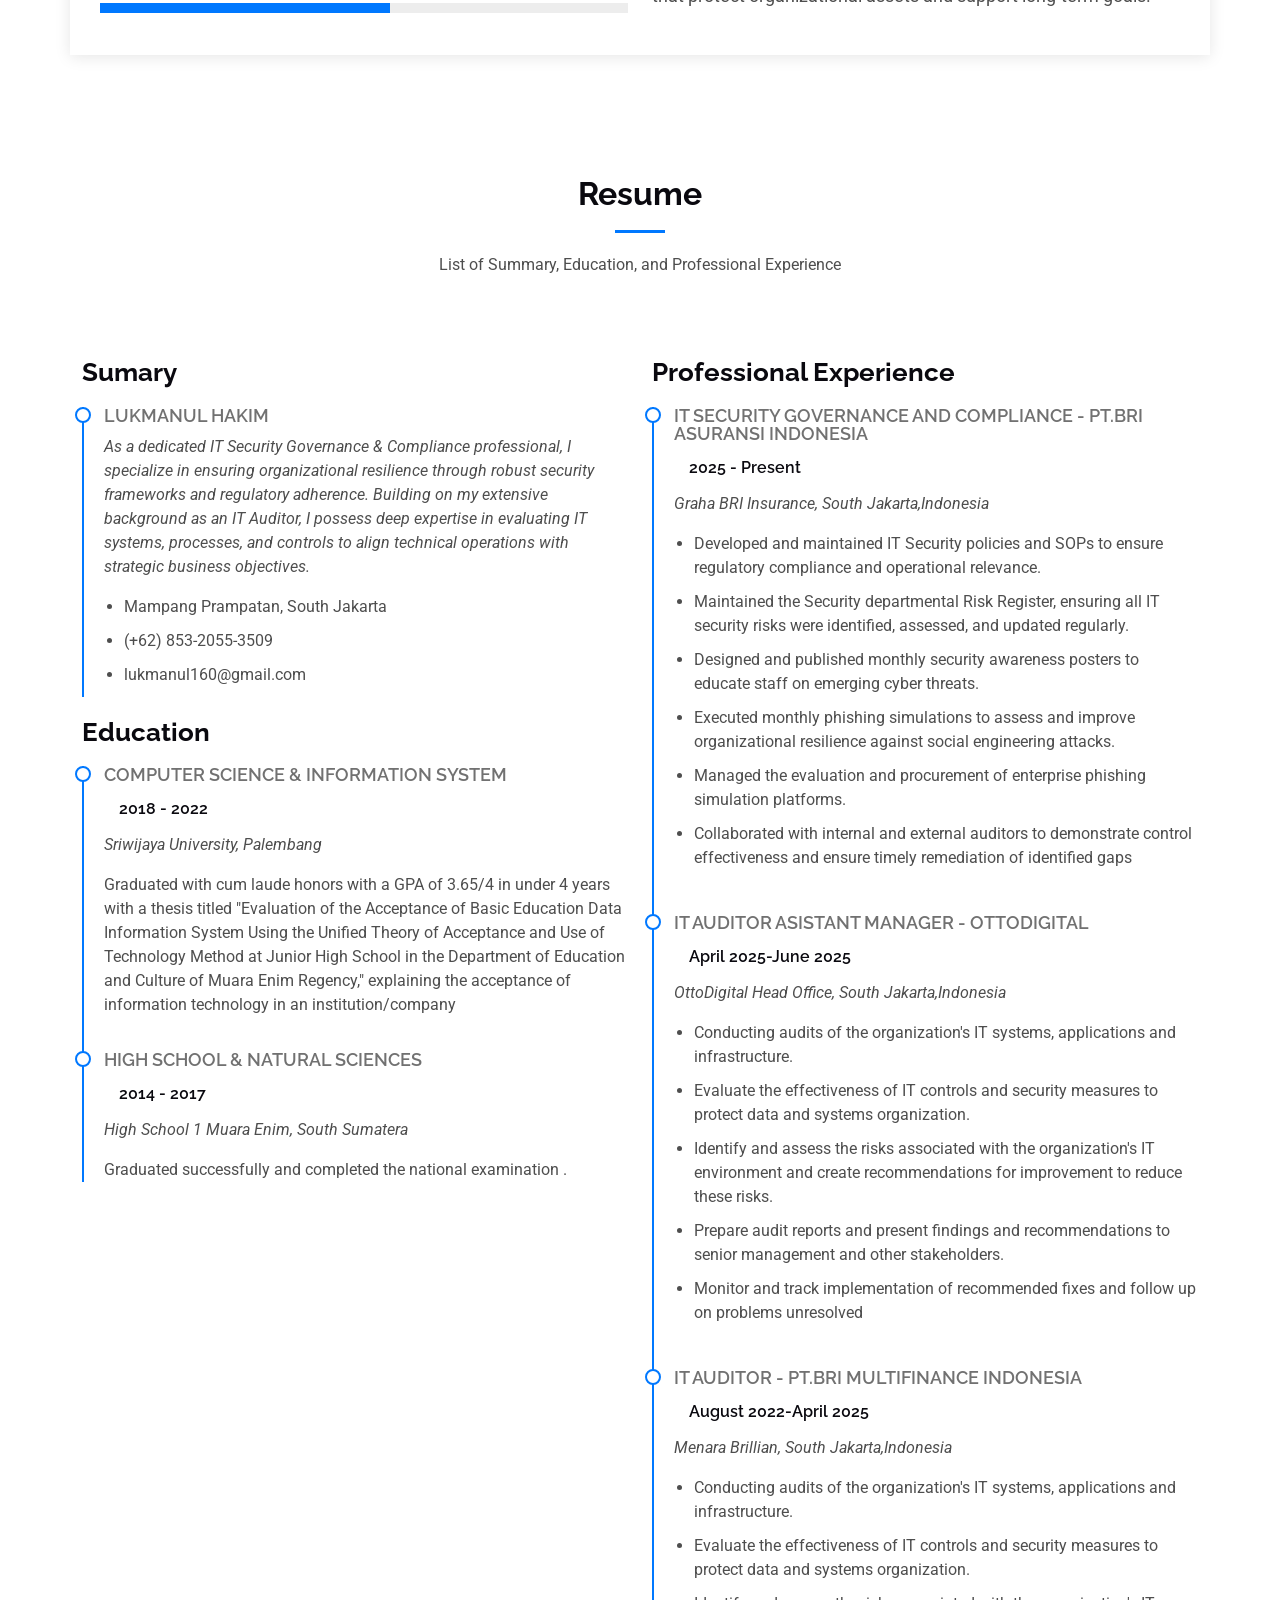
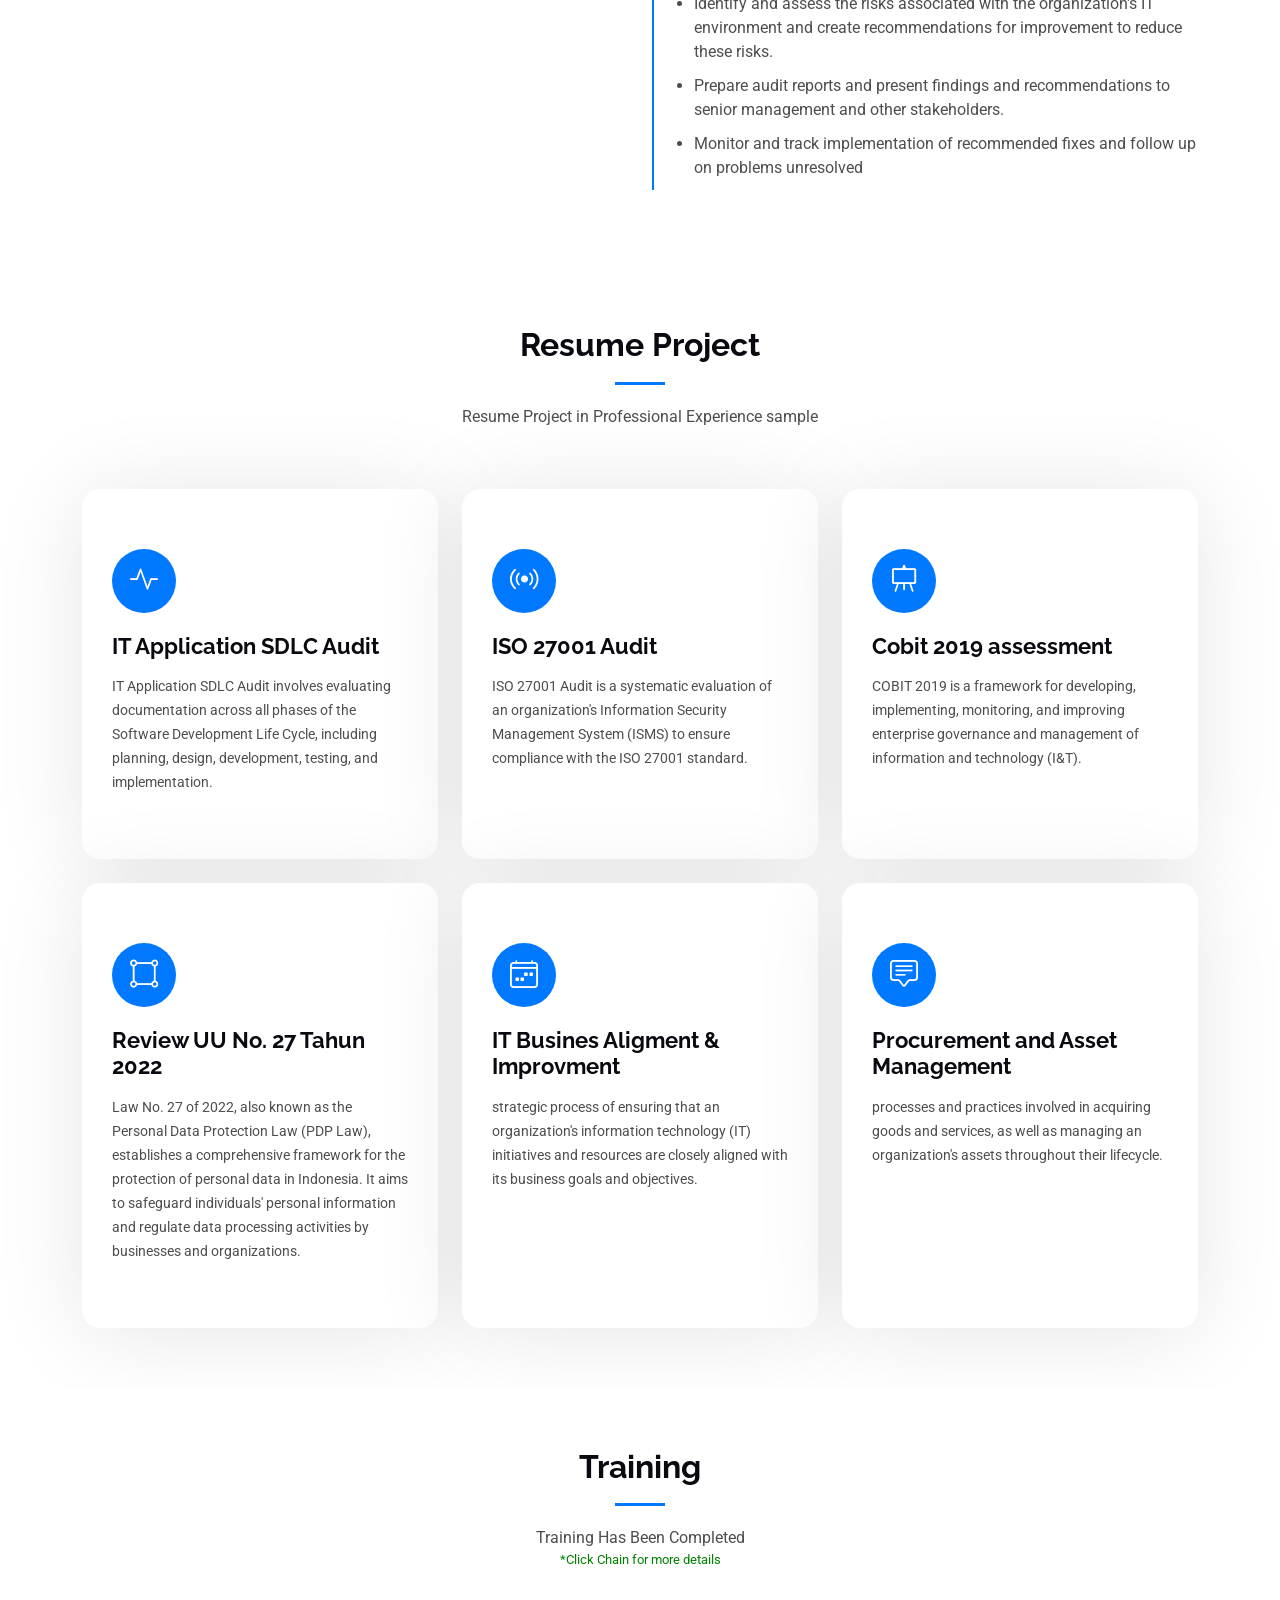
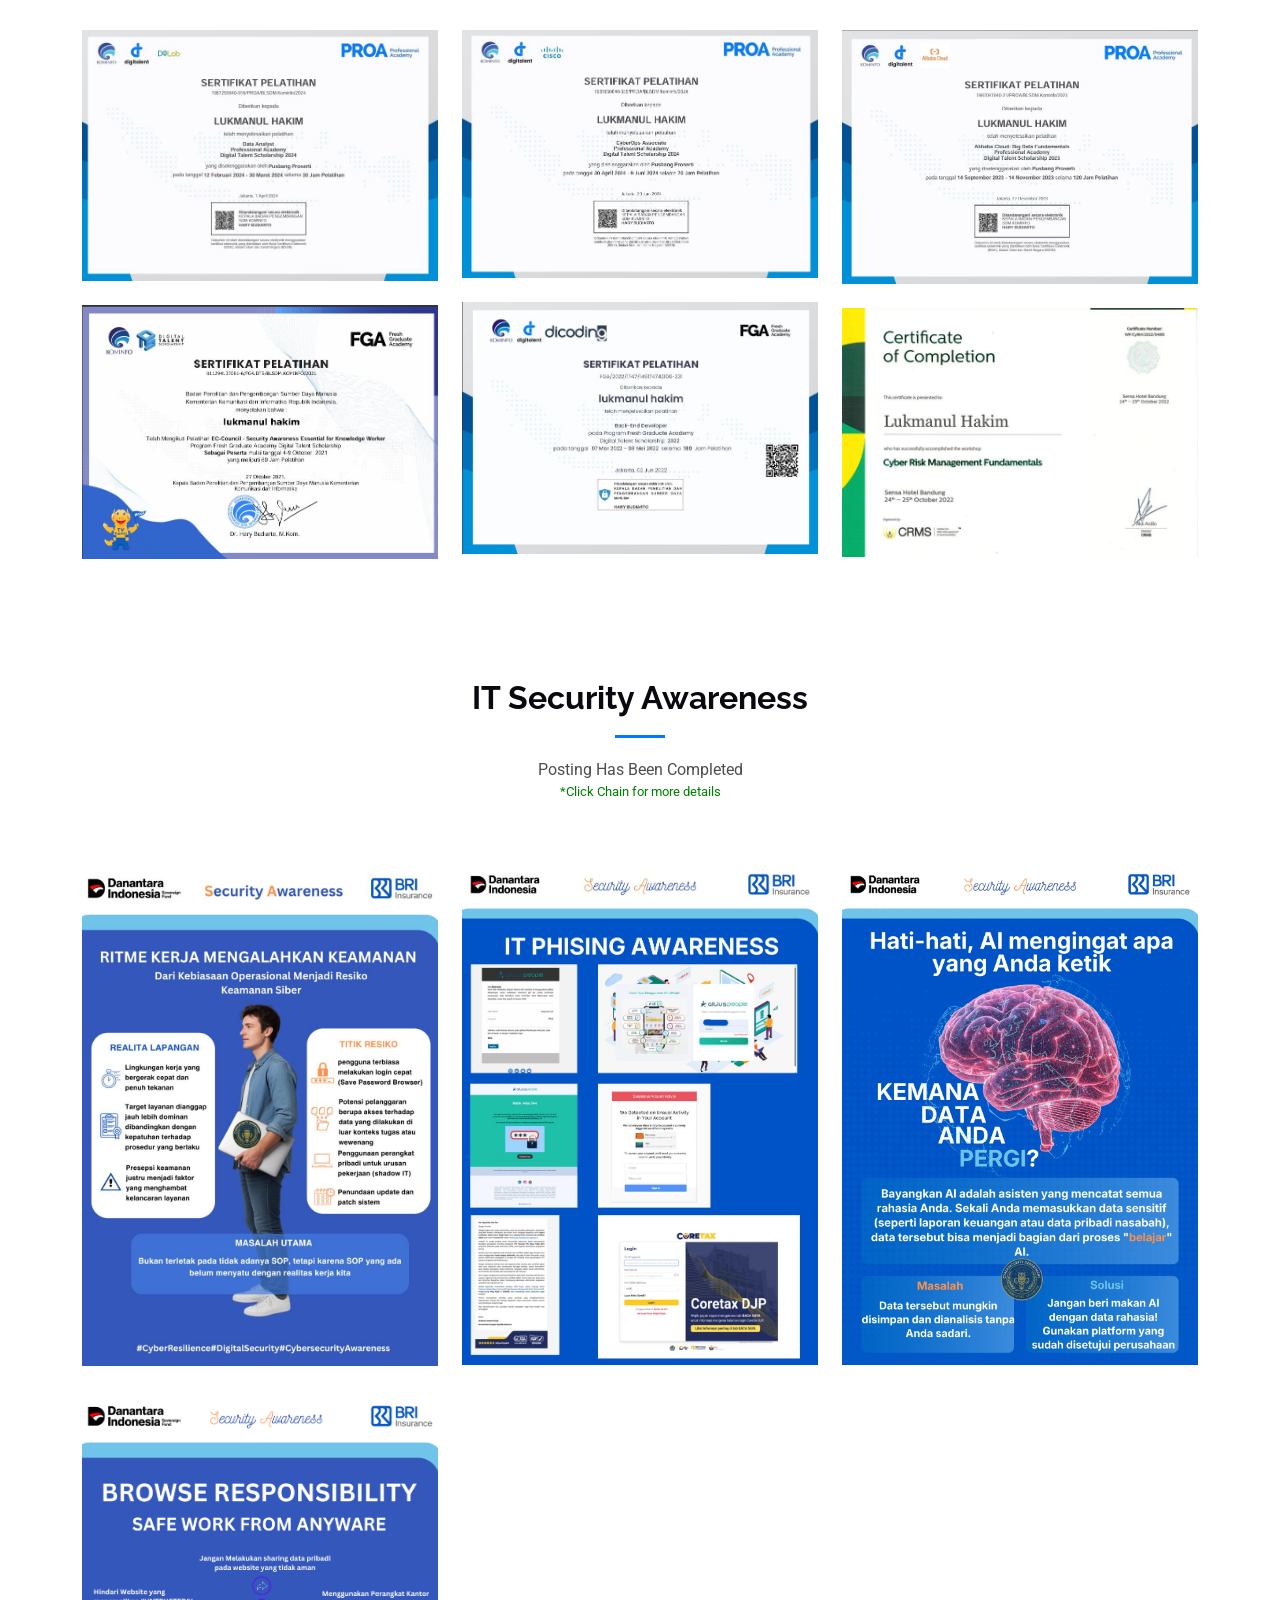
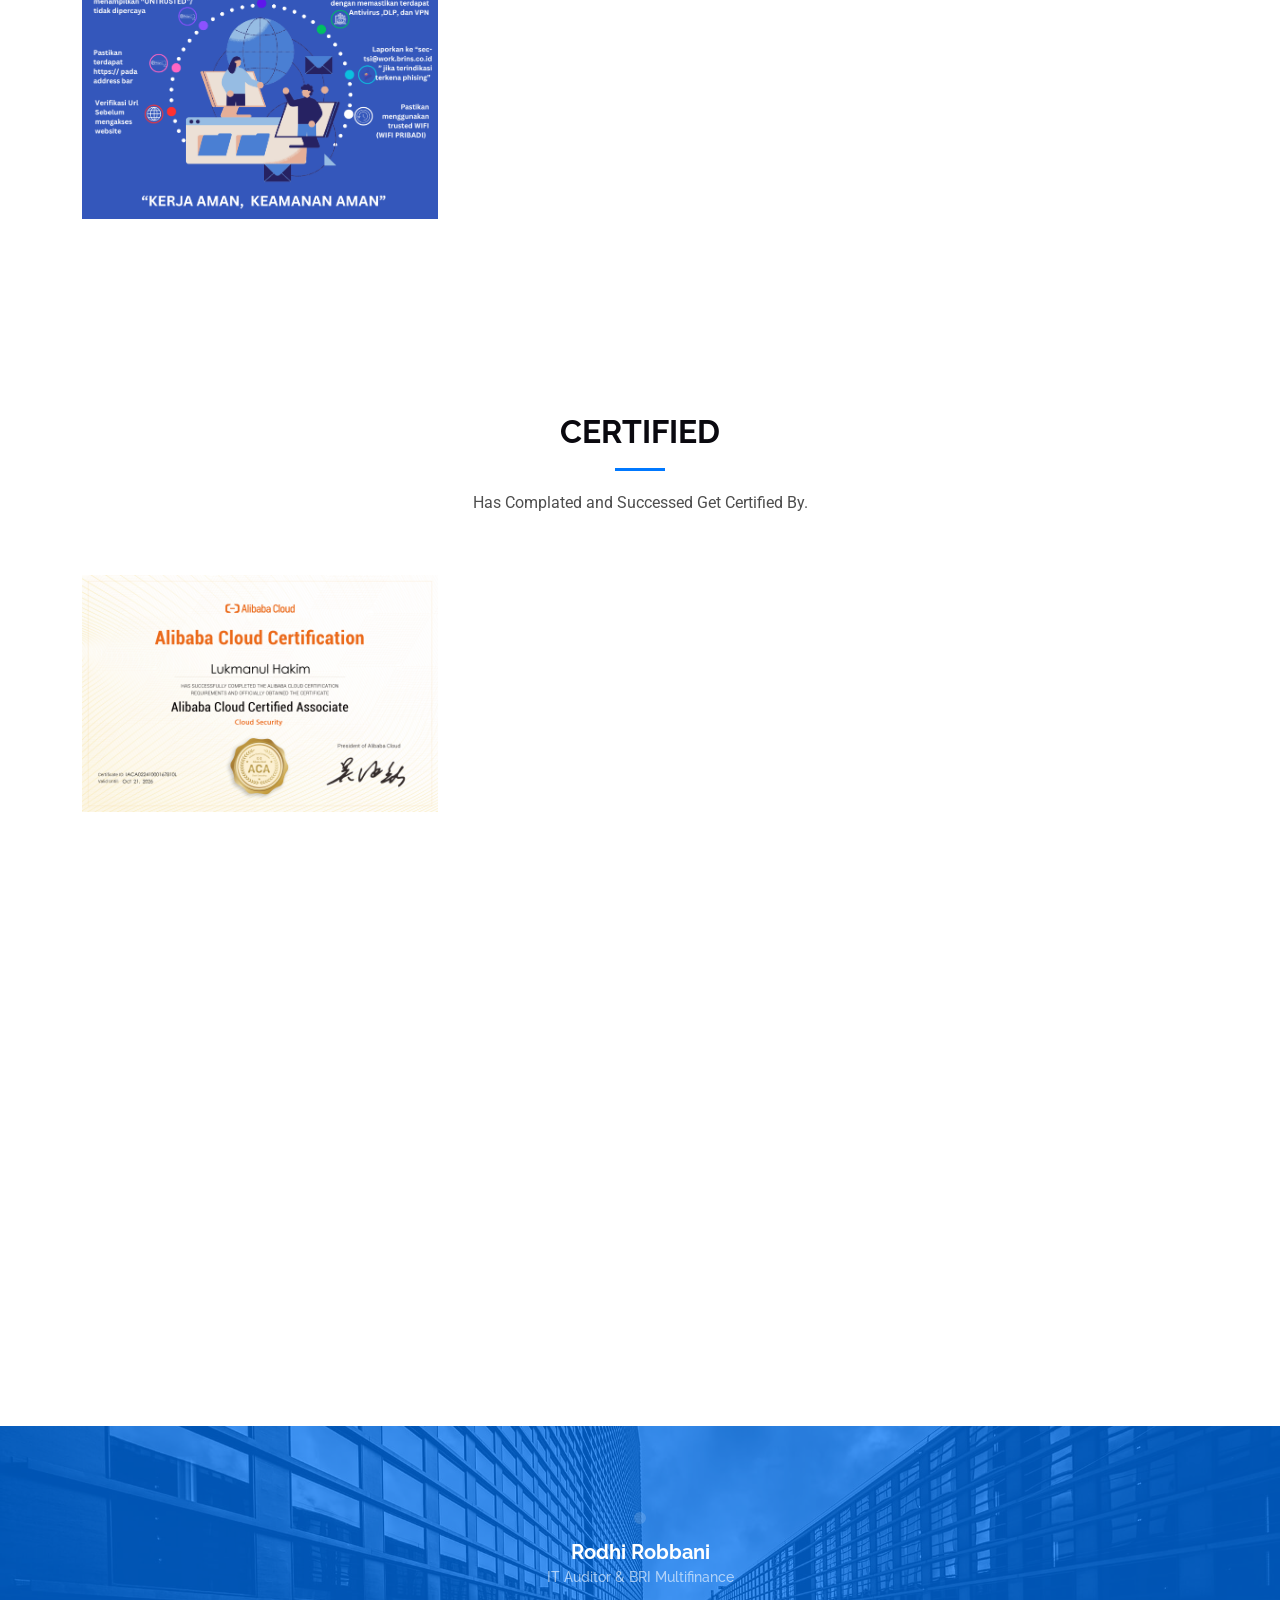
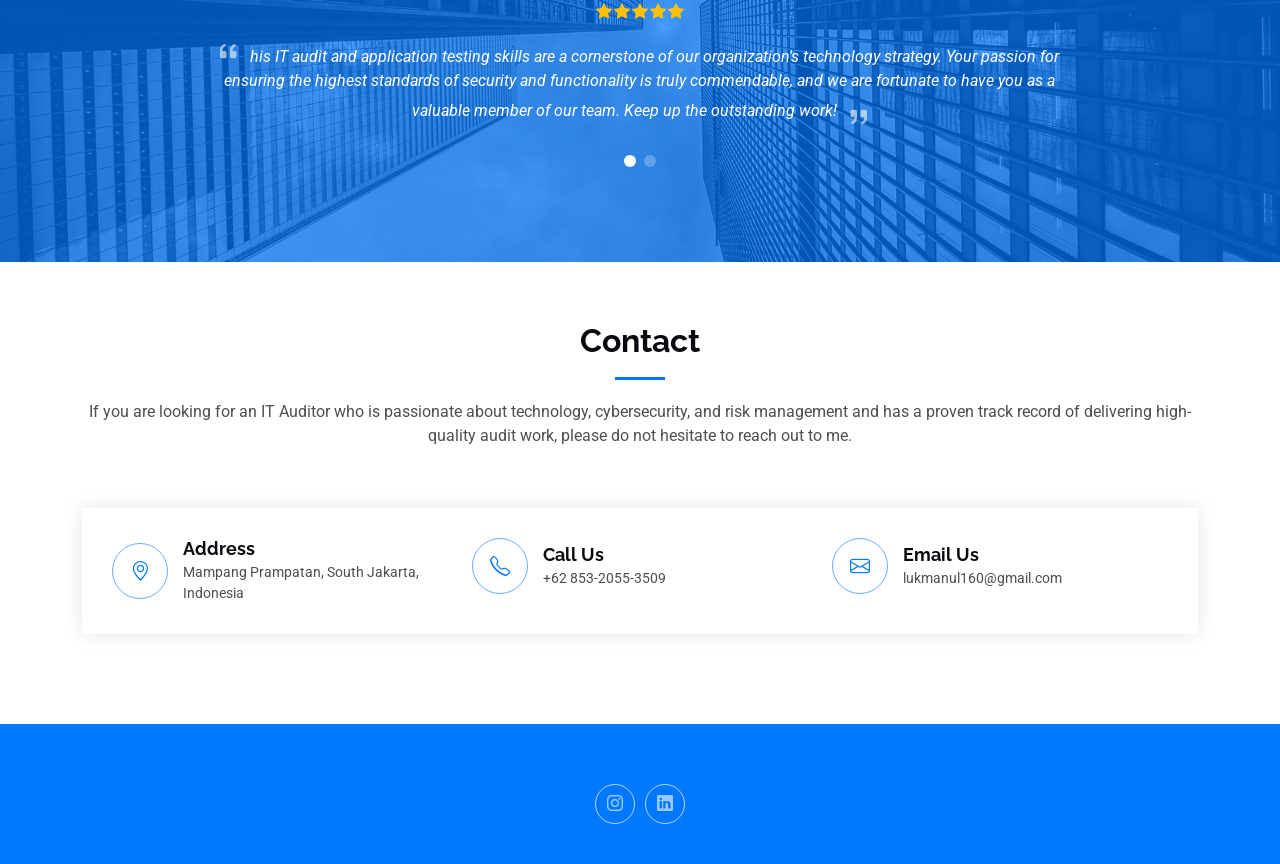
==== commit 08aa4b61: "update speed copilot testing" ====
--- a/index.html
+++ b/index.html
@@ -546,7 +546,7 @@
     
            
             <div class="col-lg-4 col-md-6 portfolio-item isotope-item filter-app">
-              <img src="assets/img/portfolio/20241.JPG" class="img-fluid" alt="">
+              <img src="assets/img/portfolio/20241.JPG" class="img-fluid" alt="" loading="lazy" decoding="async">
               <div class="portfolio-info">
                 <h4>Data Analyst
                 Professional Academy
@@ -556,7 +556,7 @@
               </div>
             </div><!-- End Portfolio Item -->
             <div class="col-lg-4 col-md-6 portfolio-item isotope-item filter-app">
-              <img src="assets/img/portfolio/20243.JPG" class="img-fluid" alt="">
+              <img src="assets/img/portfolio/20243.JPG" class="img-fluid" alt="" loading="lazy" decoding="async">
               <div class="portfolio-info">
                 <h4>CyberOps Associate
                 Professional Academy
@@ -567,7 +567,7 @@
               </div>
             </div><!-- End Portfolio Item -->
             <div class="col-lg-4 col-md-6 portfolio-item isotope-item filter-app">
-              <img src="assets/img/portfolio/20231.JPG" class="img-fluid" alt="">
+              <img src="assets/img/portfolio/20231.JPG" class="img-fluid" alt="" loading="lazy" decoding="async">
               <div class="portfolio-info">
                 <h4>Alibaba Cloud: Big Data Fundamentals
                 Professional Academy
@@ -578,7 +578,7 @@
             </div><!-- End Portfolio Item -->
 
             <div class="col-lg-4 col-md-6 portfolio-item isotope-item filter-app">
-              <img src="assets/img/portfolio/2022_1.JPG" class="img-fluid" alt="">
+              <img src="assets/img/portfolio/2022_1.JPG" class="img-fluid" alt="" loading="lazy" decoding="async">
               <div class="portfolio-info">
                 <h4>Back-End Developer</h4>
                 <a href="training5.html" title="More Details" class="details-link"><i
@@ -587,7 +587,7 @@
             </div><!-- End Portfolio Item -->
     
             <div class="col-lg-4 col-md-6 portfolio-item isotope-item filter-app">
-              <img src="assets/img/portfolio/2021_1.JPG" class="img-fluid" alt="">
+              <img src="assets/img/portfolio/2021_1.JPG" class="img-fluid" alt="" loading="lazy" decoding="async">
               <div class="portfolio-info">
                 <h4>EC-Council- Security Awareness Essential for Knowledge Worker</h4>
                 <a href="training4.html" title="More Details" class="details-link"><i
@@ -595,7 +595,7 @@
               </div>
             </div><!-- End Portfolio Item -->
             <div class="col-lg-4 col-md-6 portfolio-item isotope-item filter-app">
-              <img src="assets/img/portfolio/2022_crms.JPG" class="img-fluid" alt="">
+              <img src="assets/img/portfolio/2022_crms.JPG" class="img-fluid" alt="" loading="lazy" decoding="async">
               <div class="portfolio-info">
                 <h4>Cyber Risk Manajemen Fundamentals</h4>
               </div>
@@ -629,14 +629,14 @@
     
            
             <div class="col-lg-4 col-md-6 portfolio-item isotope-item filter-app">
-              <img src="assets/img/awareness/1776238857906.jpg" class="img-fluid" alt="">
+              <img src="assets/img/awareness/1776238857906.jpg" class="img-fluid" alt="" loading="lazy" decoding="async">
               <div class="portfolio-info">
                 <h4>Ritme Kerja Mengalahkan Kepatuhan</h4>
                
               </div>
             </div><!-- End Portfolio Item -->
             <div class="col-lg-4 col-md-6 portfolio-item isotope-item filter-app">
-              <img src="assets/img/awareness/1776256158524.jpg" class="img-fluid" alt="">
+              <img src="assets/img/awareness/1776256158524.jpg" class="img-fluid" alt="" loading="lazy" decoding="async">
               <div class="portfolio-info">
                 <h4>IT Phising Awareness Campaign
 </h4>
@@ -644,7 +644,7 @@
               </div>
             </div><!-- End Portfolio Item -->
             <div class="col-lg-4 col-md-6 portfolio-item isotope-item filter-app">
-              <img src="assets/img/awareness/AI poster.jpg" class="img-fluid" alt="">
+              <img src="assets/img/awareness/AI poster.jpg" class="img-fluid" alt="" loading="lazy" decoding="async">
               <div class="portfolio-info">
                 <h4>IT Security Awareness Artificial Intelligence</h4>
              
@@ -652,7 +652,7 @@
             </div><!-- End Portfolio Item -->
 
             <div class="col-lg-4 col-md-6 portfolio-item isotope-item filter-app">
-              <img src="assets/img/awareness/Awareneess Maret 2026 (1).png" class="img-fluid" alt="">
+              <img src="assets/img/awareness/Awareneess Maret 2026 (1).png" class="img-fluid" alt="" loading="lazy" decoding="async">
               <div class="portfolio-info">
                 <h4>IT Security Love Scam</h4>
                 
@@ -660,14 +660,14 @@
             </div><!-- End Portfolio Item -->
     
             <div class="col-lg-4 col-md-6 portfolio-item isotope-item filter-app">
-              <img src="assets/img/awareness/Awareness Januari 2025.jpg" class="img-fluid" alt="">
+              <img src="assets/img/awareness/Awareness Januari 2025.jpg" class="img-fluid" alt="" loading="lazy" decoding="async">
               <div class="portfolio-info">
                 <h4>Security Awareness Waspada Saat Isi Daya</h4>
               
               </div>
             </div><!-- End Portfolio Item -->
             <div class="col-lg-4 col-md-6 portfolio-item isotope-item filter-app">
-              <img src="assets/img/awareness/WFA Poster 2026.png" class="img-fluid" alt="">
+              <img src="assets/img/awareness/WFA Poster 2026.png" class="img-fluid" alt="" loading="lazy" decoding="async">
               <div class="portfolio-info">
                 <h4>IT Security Browser Reponsibility</h4>
               </div>
@@ -706,12 +706,58 @@
               data-aos-delay="200"
             >
               <div
+                class="col-lg-4 col-md-6 portfolio-item isotope-item filter-product"
+              >
+                <img
+                  src="assets/img/portfolio/aca2.png"
+                  class="img-fluid"
+                  alt="Alibaba Cloud Associate"
+                  loading="lazy"
+                  decoding="async"
+                />
+                <div class="portfolio-info">
+                  <h4>Alibaba Cloud Associate</h4>
+                  <a
+                    href="assets/img/portfolio/aca2.png"
+                    data-gallery="portfolio-gallery-product"
+                    class="glightbox preview-link"
+                    ><i class="bi bi-zoom-in"></i
+                  ></a>
+                </div>
+              </div>
+              <!-- End Portfolio Item -->
+
+              <div
+                class="col-lg-4 col-md-6 portfolio-item isotope-item filter-app"
+              >
+                <img
+                  src="assets/img/portfolio/CEH 1.png"
+                  class="img-fluid"
+                  alt="Certified Ethical Hacker V13"
+                  loading="lazy"
+                  decoding="async"
+                />
+                <div class="portfolio-info">
+                  <h4>Certified Ethical Hacker V13</h4>
+                  <a
+                    href="assets/img/portfolio/CEH 1.png"
+                    data-gallery="portfolio-gallery-app"
+                    class="glightbox preview-link"
+                    ><i class="bi bi-zoom-in"></i
+                  ></a>
+                </div>
+              </div>
+              <!-- End Portfolio Item -->
+
+              <div
                 class="col-lg-4 col-md-6 portfolio-item isotope-item filter-app"
               >
                 <img
                   src="assets/img/portfolio/bsi.jpg"
                   class="img-fluid"
                   alt=""
+                  loading="lazy"
+                  decoding="async"
                 />
                 <div class="portfolio-info">
                   <h4>Certified ISO 27001 Lead Auditor</h4>
@@ -732,6 +778,8 @@
                   src="assets/img/portfolio/CCNA.JPG"
                   class="img-fluid"
                   alt=""
+                  loading="lazy"
+                  decoding="async"
                 />
                 <div class="portfolio-info">
                   <h4>CCNA CyberOPS</h4>
@@ -752,6 +800,8 @@
                   src="assets/img/portfolio/cobit.JPG"
                   class="img-fluid"
                   alt=""
+                  loading="lazy"
+                  decoding="async"
                 />
                 <div class="portfolio-info">
                   <h4>COBIT 2019 Foundation</h4>
@@ -772,6 +822,8 @@
                   src="assets/img/portfolio/acp.jpg"
                   class="img-fluid"
                   alt=""
+                  loading="lazy"
+                  decoding="async"
                 />
                 <div class="portfolio-info">
                   <h4>Alibaba Cloud Professional Big Data</h4>
@@ -792,6 +844,8 @@
                   src="assets/img/portfolio/aca.jpg"
                   class="img-fluid"
                   alt=""
+                  loading="lazy"
+                  decoding="async"
                 />
                 <div class="portfolio-info">
                   <h4>Alibaba Cloud Associate Big Data</h4>
@@ -805,26 +859,6 @@
               </div>
               <!-- End Portfolio Item -->
 
-              <div
-                class="col-lg-4 col-md-6 portfolio-item isotope-item filter-product"
-              >
-                <img
-                  src="assets/img/portfolio/aca2.png"
-                  class="img-fluid"
-                  alt=""
-                />
-                <div class="portfolio-info">
-                  <h4>Alibaba Cloud Associate</h4>
-                  <a
-                    href="assets/img/portfolio/aca2.png"
-                    data-gallery="portfolio-gallery-product"
-                    class="glightbox preview-link"
-                    ><i class="bi bi-zoom-in"></i
-                  ></a>
-                </div>
-              </div>
-              <!-- End Portfolio Item -->
-
 
             </div>
             <!-- End Portfolio Container -->
@@ -843,6 +877,8 @@
           src="assets/img/testimonials-bg.jpg"
           class="testimonials-bg"
           alt=""
+            loading="lazy"
+            decoding="async"
         />
 
         <div class="container" data-aos="fade-up" data-aos-delay="100">
@@ -869,6 +905,8 @@
                     src="assets/img/testimonials/testimonials-1.jpg"
                     class="testimonial-img"
                     alt=""
+                    loading="lazy"
+                    decoding="async"
                   />
                   <h3>Rodhi Robbani</h3>
                   <h4>IT Auditor &amp; BRI Multifinance</h4>
@@ -899,6 +937,8 @@
                     src="assets/img/testimonials/testimonials-1.jpg"
                     class="testimonial-img"
                     alt=""
+                    loading="lazy"
+                    decoding="async"
                   />
                   <h3>Stephanie Debora</h3>
                   <h4>Ex IT Auditor BRI Finance</h4>
--- a/assets/css/main.css
+++ b/assets/css/main.css
@@ -73,6 +73,25 @@
   color: var(--default-color);
   background-color: var(--background-color);
   font-family: var(--default-font);
+  overflow-x: hidden;
+}
+
+img,
+svg,
+video,
+canvas {
+  max-width: 100%;
+  height: auto;
+}
+
+iframe {
+  max-width: 100%;
+}
+
+pre,
+code {
+  max-width: 100%;
+  overflow-x: auto;
 }
 
 a {
@@ -714,12 +733,60 @@
 }
 
 @media (max-width: 768px) {
+  section,
+  .section {
+    padding: 40px 0;
+  }
+
   .hero h2 {
     font-size: 32px;
   }
 
   .hero p {
     font-size: 20px;
+  }
+
+  .about .container {
+    padding: 20px;
+  }
+}
+
+@media (max-width: 575px) {
+  .header {
+    padding: 15px 0;
+  }
+
+  .header .logo h1 {
+    font-size: 24px;
+  }
+
+  .page-title {
+    padding: 20px 0;
+  }
+
+  .page-title .container {
+    align-items: flex-start !important;
+    flex-direction: column;
+  }
+
+  .page-title h1 {
+    font-size: 22px;
+  }
+
+  .portfolio-details .portfolio-details-slider {
+    width: 100%;
+  }
+
+  .portfolio-details .portfolio-details-slider .swiper-slide {
+    width: 100%;
+    display: flex;
+    justify-content: center;
+  }
+
+  .portfolio-details .portfolio-details-slider .swiper-slide img {
+    width: 100%;
+    max-height: 70vh;
+    object-fit: contain;
   }
 }
 
